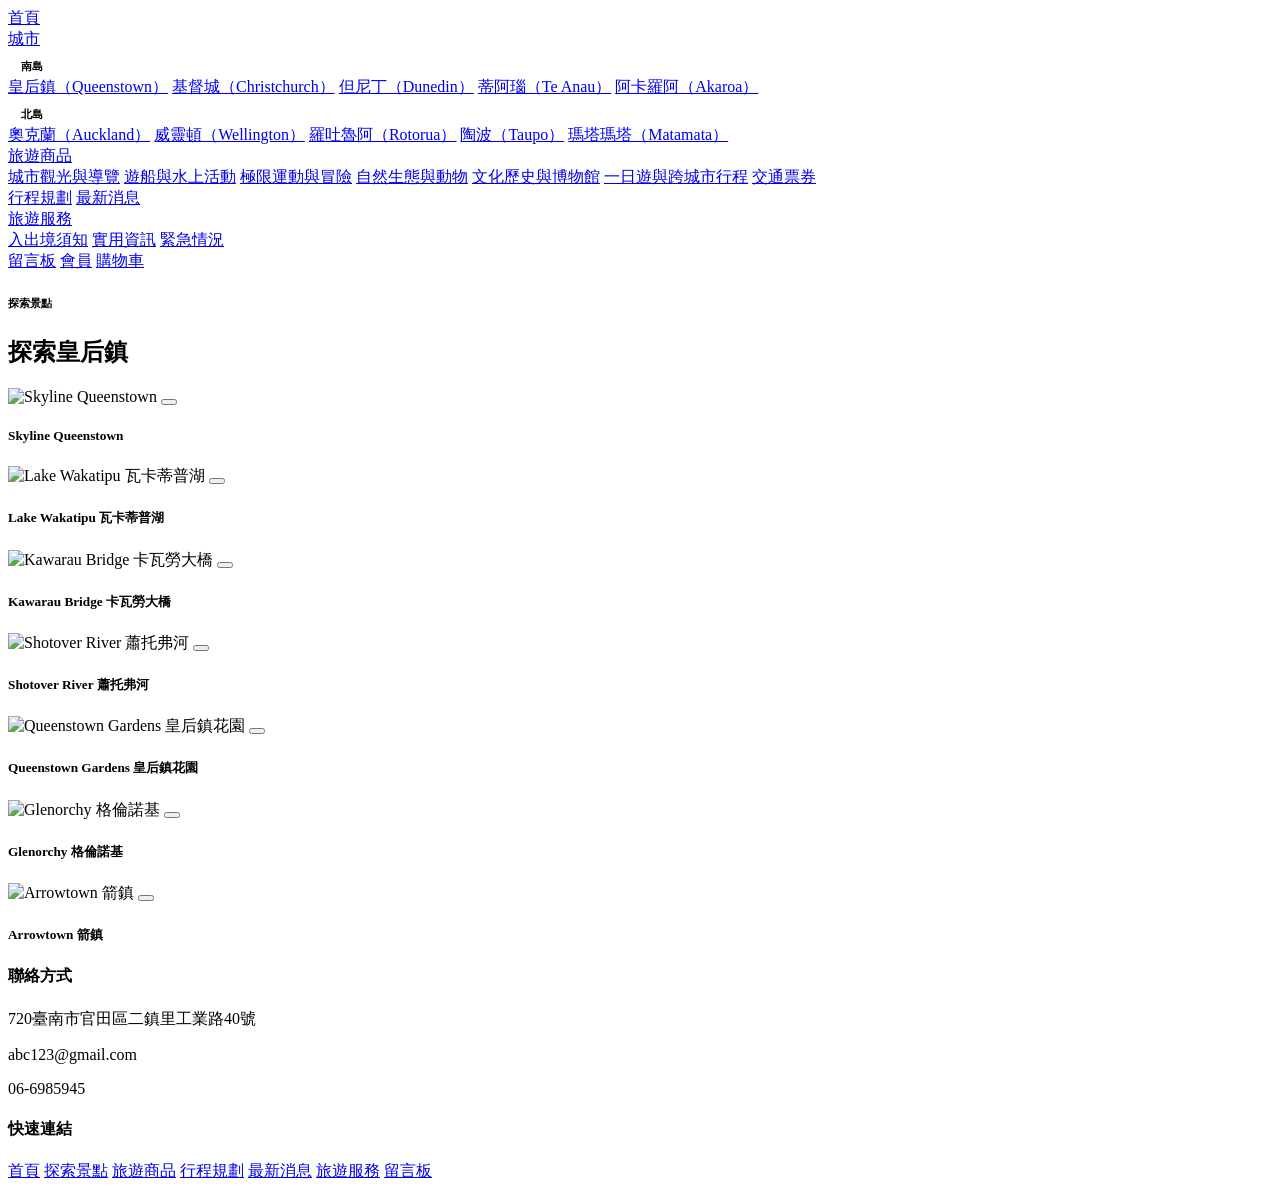
==== attractions.html @ b8be3426 "Add KIWI TRAILS attractions page v1" ====
<!doctype html>
<!--attractions.html start-->
<html lang="zh-TW">
  <head>
    <meta charset="utf-8" />
    <meta name="viewport" content="width=device-width, initial-scale=1.0" />
    <title>旅遊商品 | KIWI TRAILS</title>
    <link href="css/bootstrap.min.css" rel="stylesheet" />
    <link href="css/style.css" rel="stylesheet" />
    <link href="css/attractions.css" rel="stylesheet" />
  </head>

  <body>
    <!-- 導覽列 Start -->
    <nav class="navbar navbar-expand-lg bg-white navbar-dark shadow-sm py-3 py-lg-0 px-3 px-lg-0">
		<div class="collapse navbar-collapse" id="navbarCollapse">
            <div class="navbar-nav ms-auto mx-lg-auto py-0">
				<a href="index.html" class="nav-item nav-link">首頁</a>
				<div class="nav-item dropdown">
                    <a href="attractions.html" class="nav-link dropdown-toggle" data-bs-toggle="dropdown">城市</a>
                    <div class="dropdown-menu m-0">
						<h6 style="margin: 10px 13px 3px;">南島</h6>
                        <a href="attractions.html?city=Queenstown" class="dropdown-item">皇后鎮（Queenstown）</a>
                        <a href="attractions.html?city=Christchurch" class="dropdown-item">基督城（Christchurch）</a>
						<a href="attractions.html?city=Dunedin" class="dropdown-item">但尼丁（Dunedin）</a>
                        <a href="attractions.html?city=TeAnau" class="dropdown-item">蒂阿瑙（Te Anau）</a>
						<a href="attractions.html?city=Akaroa" class="dropdown-item">阿卡羅阿（Akaroa）</a>
						<h6 style="margin: 10px 13px 3px;">北島</h6>
                        <a href="attractions.html?city=Auckland" class="dropdown-item">奧克蘭（Auckland）</a>
                        <a href="attractions.html?city=Wellington" class="dropdown-item">威靈頓（Wellington）</a>
						<a href="attractions.html?city=Rotorua" class="dropdown-item">羅吐魯阿（Rotorua）</a>
                        <a href="attractions.html?city=Taupo" class="dropdown-item">陶波（Taupo）</a>
						<a href="attractions.html?city=Matamata" class="dropdown-item">瑪塔瑪塔（Matamata）</a>
                    </div>
              </div>
				<div class="nav-item dropdown">
    <a href="products.html"
       class="nav-link dropdown-toggle"
       data-bs-toggle="dropdown">
        旅遊商品
    </a>

    <div class="dropdown-menu m-0">
        <a href="products.html?category=city-tour"
           class="dropdown-item">城市觀光與導覽</a>

        <a href="products.html?category=water-activities"
           class="dropdown-item">遊船與水上活動</a>

        <a href="products.html?category=adventure"
           class="dropdown-item">極限運動與冒險</a>

        <a href="products.html?category=nature"
           class="dropdown-item">自然生態與動物</a>

        <a href="products.html?category=culture"
           class="dropdown-item">文化歷史與博物館</a>

        <a href="products.html?category=day-tour"
           class="dropdown-item">一日遊與跨城市行程</a>

        <a href="products.html?category=transport"
           class="dropdown-item">交通票券</a>
    </div>
</div>
                <a href="itinerary.html" class="nav-item nav-link">行程規劃</a>
                <a href="news.html" class="nav-item nav-link">最新消息</a>
                <div class="nav-item dropdown">
                    <a href="services.html" class="nav-link dropdown-toggle" data-bs-toggle="dropdown">旅遊服務</a>
                    <div class="dropdown-menu m-0">
                        <a href="#" class="dropdown-item">入出境須知</a>
                        <a href="#" class="dropdown-item">實用資訊</a>
                        <a href="#" class="dropdown-item">緊急情況</a>
                    </div>
               </div>
				<a href="message.html" class="nav-item nav-link">留言板</a>
				<a href="member.html" class="nav-item nav-link">會員</a>
                <a href="car.html" class="nav-item nav-link">購物車</a>
          </div>
        </div>
    </nav>
    <!-- 導覽列 End -->

    <!-- 橫幅 Banner -->
    <div class="container-fluid py-5 attraction-banner" >
        <div class="container py-5">
            <div class="row justify-content-start">
                <div class="col-lg-9 text-center text-lg-start">
                    <h6 class="display-1 text-white mb-4">探索景點</h6>
                </div>
            </div>
        </div>
    </div>
    <!-- 橫幅 Banner -->

    <!--探索景點 Start -->
    <section class="attraction-list-section">
      <div class="container">
        <!-- 區塊標題 -->
        <div class="section-title text-center mx-auto">
          <h2 id="attractionTitle">探索皇后鎮</h2>
        </div>

        <!-- 皇后鎮景點 -->
        <div class="row g-3">
          <!-- 景點 1 -->
          <div class="col-lg-3 col-md-6 attraction-item" data-city="Queenstown">
            <div class="attraction-card">
              <div class="attraction-image">
                <img src="Scity-Queenstown/Skyline-Queenstown.webp" alt="Skyline Queenstown" />
                <button class="favorite-btn"  type="button">
                  <i class="far fa-heart"></i>
                </button>
                <div class="attraction-overlay">
                <h5>Skyline Queenstown</h5>
              </div>
              </div>
              
            </div>
          </div>

          <!-- 景點 2 -->
          <div class="col-lg-3 col-md-6 attraction-item" data-city="Queenstown">
            <div class="attraction-card">
              <div class="attraction-image">
                <img src="Scity-Queenstown/banner-Lake Wakatipu.webp" alt="Lake Wakatipu 瓦卡蒂普湖" />
                <button class="favorite-btn"  type="button">
                  <i class="far fa-heart"></i>
                </button>
                <div class="attraction-overlay">
                <h5>Lake Wakatipu 瓦卡蒂普湖</h5>
              </div>
              </div>
              
            </div>
          </div>

          <!-- 景點 3 -->
          <div class="col-lg-3 col-md-6 attraction-item" data-city="Queenstown">
            <div class="attraction-card">
              <div class="attraction-image">
                <img src="Scity-Queenstown/Kawarau-Bridge.jpg" alt=" Kawarau Bridge 卡瓦勞大橋" />
                <button class="favorite-btn"  type="button">
                  <i class="far fa-heart"></i>
                </button>
                <div class="attraction-overlay">
                <h5> Kawarau Bridge 卡瓦勞大橋</h5>
              </div>
              </div>
              
            </div>
          </div>

          <!-- 景點 4 -->
          <div class="col-lg-3 col-md-6 attraction-item" data-city="Queenstown">
            <div class="attraction-card">
              <div class="attraction-image">
                <img src="Scity-Queenstown/Shotover-River.avif" alt="Shotover River 蕭托弗河" />
                <button class="favorite-btn"  type="button">
                  <i class="far fa-heart"></i>
                </button>
                <div class="attraction-overlay">
                <h5>Shotover River 蕭托弗河</h5>
              </div>
              </div>
              
            </div>
          </div>

          <!-- 景點 5 -->
          <div class="col-lg-3 col-md-6 attraction-item" data-city="Queenstown">
            <div class="attraction-card">
              <div class="attraction-image">
                <img src="Scity-Queenstown/Shotover-River.avif" alt="Queenstown Gardens 皇后鎮花園" />
                <button class="favorite-btn"  type="button">
                  <i class="far fa-heart"></i>
                </button>
                <div class="attraction-overlay">
                <h5>Queenstown Gardens 皇后鎮花園</h5>
              </div>
              </div>
              
            </div>
          </div>

          <!-- 景點 6 -->
          <div class="col-lg-3 col-md-6 attraction-item" data-city="Queenstown">
            <div class="attraction-card">
              <div class="attraction-image">
                <img src="Scity-Queenstown/Shotover-River.avif" alt="Glenorchy 格倫諾基" />
                <button class="favorite-btn"  type="button">
                  <i class="far fa-heart"></i>
                </button>
                <div class="attraction-overlay">
                <h5>Glenorchy 格倫諾基</h5>
              </div>
              </div>
             
            </div>
          </div>

          <!-- 景點 7 -->
          <div class="col-lg-3 col-md-6 attraction-item" data-city="Queenstown">
            <div class="attraction-card">
              <div class="attraction-image">
                <img src="Scity-Queenstown/Shotover-River.avif" alt="Arrowtown 箭鎮" />
                <button class="favorite-btn"  type="button">
                  <i class="far fa-heart"></i>
                </button>
                <div class="attraction-overlay">
                <h5>Arrowtown 箭鎮</h5>
              </div>
              </div>
              
            </div>
          </div>

        </div>
      </div>
    </section>
    <!-- 探索景點 End -->

    <!-- Footer Start -->
    <div class="container-fluid footer-section text-secondary">
      <div class="container">
        <div class="row gx-5">
          <div class="col-lg-8 col-md-6">
            <div class="row gx-5">
              <div class="col-lg-4 col-md-12 pt-3 mb-3">
                <h4 class="text-primary text-uppercase mb-4">聯絡方式</h4>
                <div class="d-flex mb-2">
                  <i class="bi bi-geo-alt text-primary me-2"></i>
                  <p class="mb-0">720臺南市官田區二鎮里工業路40號</p>
                </div>
                <div class="d-flex mb-2">
                  <i class="bi bi-envelope-open text-primary me-2"></i>
                  <p class="mb-0">abc123@gmail.com</p>
                </div>
                <div class="d-flex mb-2">
                  <i class="bi bi-telephone text-primary me-2"></i>
                  <p class="mb-0">06-6985945</p>
                </div>
              </div>
              <div class="col-lg-4 col-md-12 pt-3 mb-3">
                <h4 class="text-primary text-uppercase mb-4">快速連結</h4>
                <div class="footer-links">
                  <a href="#home">首頁</a>
                  <a href="#attractions">探索景點</a>
                  <a href="#products">旅遊商品</a>
                  <a href="#itinerary">行程規劃</a>
                  <a href="#news">最新消息</a>
                  <a href="#services">旅遊服務</a>
                  <a href="#message">留言板</a>
                </div>
              </div>
            </div>
          </div>
        </div>
      </div>
    </div>
    <!-- Footer End -->

    <!-- Back to Top -->
    <a
      href="#"
      class="btn btn-primary border-inner py-3 fs-4 back-to-top"
      onclick="fastScrollTop(event)"
      ><i class="bi bi-arrow-up"></i
    ></a>

    <!-- JavaScript Libraries -->
    <script src="https://code.jquery.com/jquery-3.4.1.min.js"></script>
    <script src="https://cdn.jsdelivr.net/npm/bootstrap@5.0.0/dist/js/bootstrap.bundle.min.js"></script>
    <script src="lib/easing/easing.min.js"></script>
    <script src="lib/waypoints/waypoints.min.js"></script>
    <script src="lib/counterup/counterup.min.js"></script>
    <script src="lib/owlcarousel/owl.carousel.min.js"></script>

    <!-- JS -->
    <script src="js/bootstrap.bundle.min.js"></script>
    <script src="js/attractions.js"></script>
	  <script src="js/navbar.js"></script>

    <!-- 收藏按鈕 -->
    <script>
      document.querySelectorAll(".favorite-btn").forEach((button) => {
        button.addEventListener("click", function () {
          const icon = this.querySelector("i");

          icon.classList.toggle("far");
          icon.classList.toggle("fas");

          this.classList.toggle("active");
        });
      });

      // 取得網址中的城市參數
    const params = new URLSearchParams(window.location.search);
    const selectedCity = params.get("city");

    // 取得所有景點卡片
    const attractionItems = document.querySelectorAll(".attraction-item");

    // 根據城市顯示景點
    if (selectedCity) {

        attractionItems.forEach(item => {

            if (item.dataset.city === selectedCity) {
                item.style.display = "";
            } else {
                item.style.display = "none";
            }

        });

    }
    </script>
  </body>
<!--attractions.html end-->
</html>
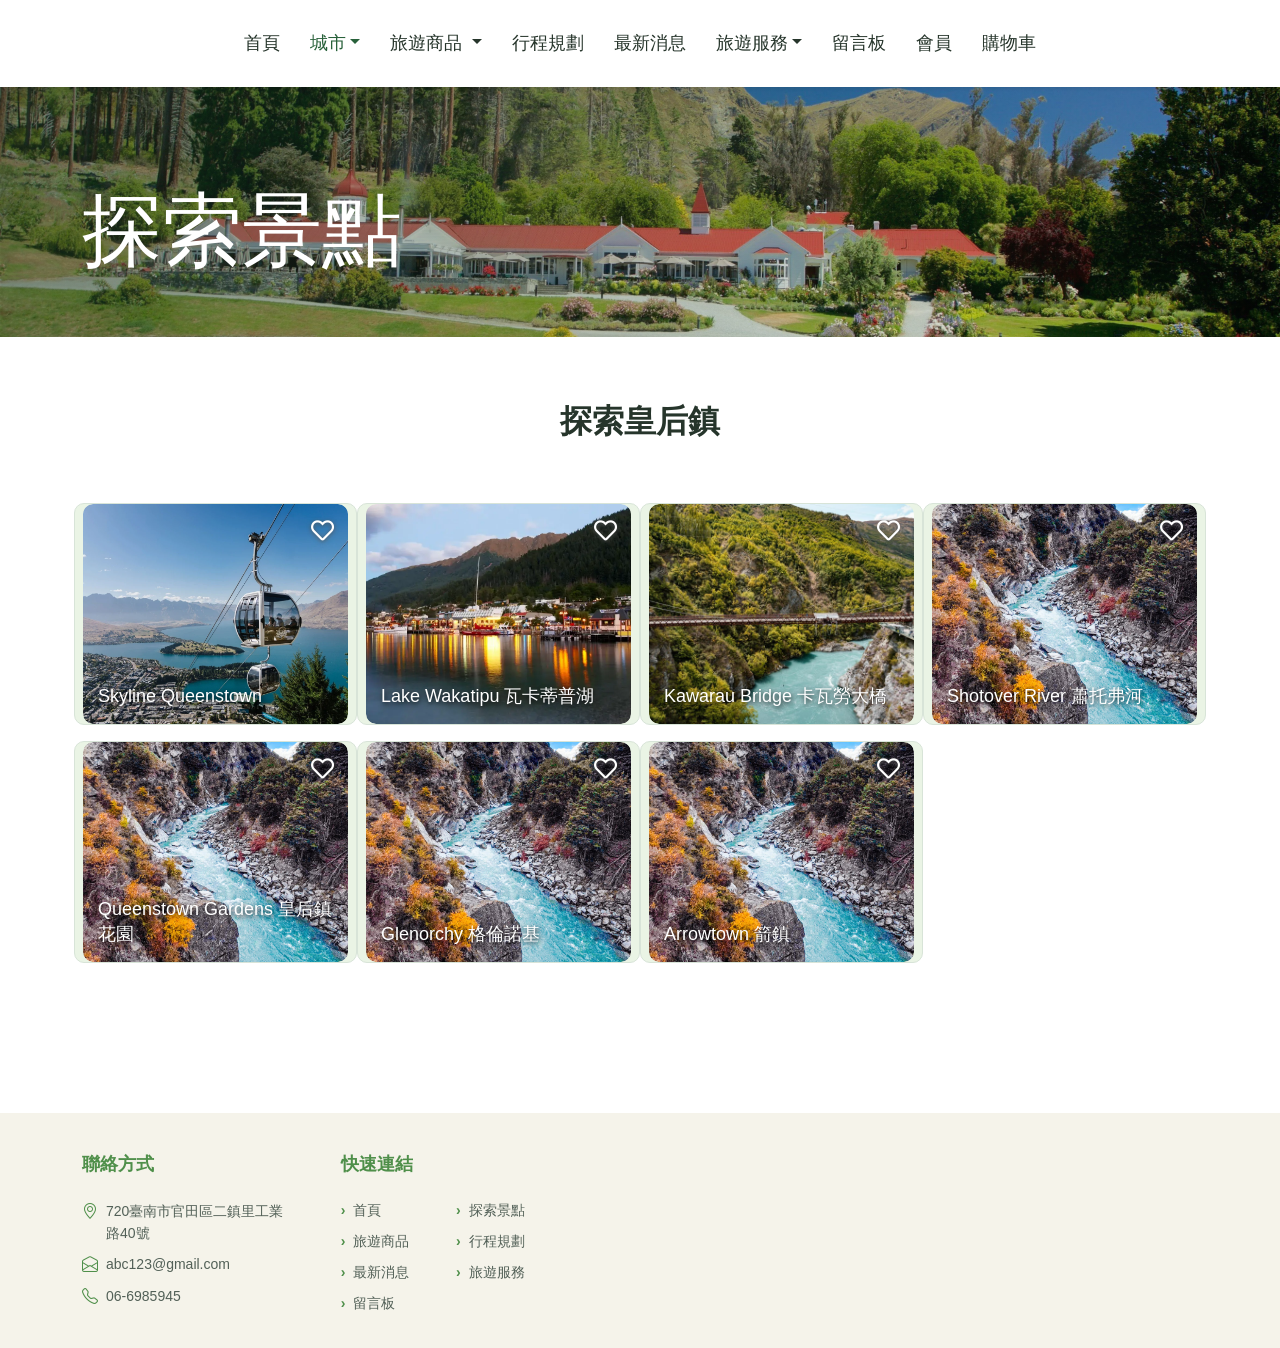
==== commit a1b85e00: "Add files via upload" ====
--- a/attractions.html
+++ b/attractions.html
@@ -1,321 +1,309 @@
-<!doctype html>
-<!--attractions.html start-->
-<html lang="zh-TW">
-  <head>
-    <meta charset="utf-8" />
-    <meta name="viewport" content="width=device-width, initial-scale=1.0" />
-    <title>旅遊商品 | KIWI TRAILS</title>
-    <link href="css/bootstrap.min.css" rel="stylesheet" />
-    <link href="css/style.css" rel="stylesheet" />
-    <link href="css/attractions.css" rel="stylesheet" />
-  </head>
-
-  <body>
-    <!-- 導覽列 Start -->
-    <nav class="navbar navbar-expand-lg bg-white navbar-dark shadow-sm py-3 py-lg-0 px-3 px-lg-0">
-		<div class="collapse navbar-collapse" id="navbarCollapse">
-            <div class="navbar-nav ms-auto mx-lg-auto py-0">
-				<a href="index.html" class="nav-item nav-link">首頁</a>
-				<div class="nav-item dropdown">
-                    <a href="attractions.html" class="nav-link dropdown-toggle" data-bs-toggle="dropdown">城市</a>
-                    <div class="dropdown-menu m-0">
-						<h6 style="margin: 10px 13px 3px;">南島</h6>
-                        <a href="attractions.html?city=Queenstown" class="dropdown-item">皇后鎮（Queenstown）</a>
-                        <a href="attractions.html?city=Christchurch" class="dropdown-item">基督城（Christchurch）</a>
-						<a href="attractions.html?city=Dunedin" class="dropdown-item">但尼丁（Dunedin）</a>
-                        <a href="attractions.html?city=TeAnau" class="dropdown-item">蒂阿瑙（Te Anau）</a>
-						<a href="attractions.html?city=Akaroa" class="dropdown-item">阿卡羅阿（Akaroa）</a>
-						<h6 style="margin: 10px 13px 3px;">北島</h6>
-                        <a href="attractions.html?city=Auckland" class="dropdown-item">奧克蘭（Auckland）</a>
-                        <a href="attractions.html?city=Wellington" class="dropdown-item">威靈頓（Wellington）</a>
-						<a href="attractions.html?city=Rotorua" class="dropdown-item">羅吐魯阿（Rotorua）</a>
-                        <a href="attractions.html?city=Taupo" class="dropdown-item">陶波（Taupo）</a>
-						<a href="attractions.html?city=Matamata" class="dropdown-item">瑪塔瑪塔（Matamata）</a>
-                    </div>
-              </div>
-				<div class="nav-item dropdown">
-    <a href="products.html"
-       class="nav-link dropdown-toggle"
-       data-bs-toggle="dropdown">
-        旅遊商品
-    </a>
-
-    <div class="dropdown-menu m-0">
-        <a href="products.html?category=city-tour"
-           class="dropdown-item">城市觀光與導覽</a>
-
-        <a href="products.html?category=water-activities"
-           class="dropdown-item">遊船與水上活動</a>
-
-        <a href="products.html?category=adventure"
-           class="dropdown-item">極限運動與冒險</a>
-
-        <a href="products.html?category=nature"
-           class="dropdown-item">自然生態與動物</a>
-
-        <a href="products.html?category=culture"
-           class="dropdown-item">文化歷史與博物館</a>
-
-        <a href="products.html?category=day-tour"
-           class="dropdown-item">一日遊與跨城市行程</a>
-
-        <a href="products.html?category=transport"
-           class="dropdown-item">交通票券</a>
-    </div>
-</div>
-                <a href="itinerary.html" class="nav-item nav-link">行程規劃</a>
-                <a href="news.html" class="nav-item nav-link">最新消息</a>
-                <div class="nav-item dropdown">
-                    <a href="services.html" class="nav-link dropdown-toggle" data-bs-toggle="dropdown">旅遊服務</a>
-                    <div class="dropdown-menu m-0">
-                        <a href="#" class="dropdown-item">入出境須知</a>
-                        <a href="#" class="dropdown-item">實用資訊</a>
-                        <a href="#" class="dropdown-item">緊急情況</a>
-                    </div>
-               </div>
-				<a href="message.html" class="nav-item nav-link">留言板</a>
-				<a href="member.html" class="nav-item nav-link">會員</a>
-                <a href="car.html" class="nav-item nav-link">購物車</a>
-          </div>
-        </div>
-    </nav>
-    <!-- 導覽列 End -->
-
-    <!-- 橫幅 Banner -->
-    <div class="container-fluid py-5 attraction-banner" >
-        <div class="container py-5">
-            <div class="row justify-content-start">
-                <div class="col-lg-9 text-center text-lg-start">
-                    <h6 class="display-1 text-white mb-4">探索景點</h6>
-                </div>
-            </div>
-        </div>
-    </div>
-    <!-- 橫幅 Banner -->
-
-    <!--探索景點 Start -->
-    <section class="attraction-list-section">
-      <div class="container">
-        <!-- 區塊標題 -->
-        <div class="section-title text-center mx-auto">
-          <h2 id="attractionTitle">探索皇后鎮</h2>
-        </div>
-
-        <!-- 皇后鎮景點 -->
-        <div class="row g-3">
-          <!-- 景點 1 -->
-          <div class="col-lg-3 col-md-6 attraction-item" data-city="Queenstown">
-            <div class="attraction-card">
-              <div class="attraction-image">
-                <img src="Scity-Queenstown/Skyline-Queenstown.webp" alt="Skyline Queenstown" />
-                <button class="favorite-btn"  type="button">
-                  <i class="far fa-heart"></i>
-                </button>
-                <div class="attraction-overlay">
-                <h5>Skyline Queenstown</h5>
-              </div>
-              </div>
-              
-            </div>
-          </div>
-
-          <!-- 景點 2 -->
-          <div class="col-lg-3 col-md-6 attraction-item" data-city="Queenstown">
-            <div class="attraction-card">
-              <div class="attraction-image">
-                <img src="Scity-Queenstown/banner-Lake Wakatipu.webp" alt="Lake Wakatipu 瓦卡蒂普湖" />
-                <button class="favorite-btn"  type="button">
-                  <i class="far fa-heart"></i>
-                </button>
-                <div class="attraction-overlay">
-                <h5>Lake Wakatipu 瓦卡蒂普湖</h5>
-              </div>
-              </div>
-              
-            </div>
-          </div>
-
-          <!-- 景點 3 -->
-          <div class="col-lg-3 col-md-6 attraction-item" data-city="Queenstown">
-            <div class="attraction-card">
-              <div class="attraction-image">
-                <img src="Scity-Queenstown/Kawarau-Bridge.jpg" alt=" Kawarau Bridge 卡瓦勞大橋" />
-                <button class="favorite-btn"  type="button">
-                  <i class="far fa-heart"></i>
-                </button>
-                <div class="attraction-overlay">
-                <h5> Kawarau Bridge 卡瓦勞大橋</h5>
-              </div>
-              </div>
-              
-            </div>
-          </div>
-
-          <!-- 景點 4 -->
-          <div class="col-lg-3 col-md-6 attraction-item" data-city="Queenstown">
-            <div class="attraction-card">
-              <div class="attraction-image">
-                <img src="Scity-Queenstown/Shotover-River.avif" alt="Shotover River 蕭托弗河" />
-                <button class="favorite-btn"  type="button">
-                  <i class="far fa-heart"></i>
-                </button>
-                <div class="attraction-overlay">
-                <h5>Shotover River 蕭托弗河</h5>
-              </div>
-              </div>
-              
-            </div>
-          </div>
-
-          <!-- 景點 5 -->
-          <div class="col-lg-3 col-md-6 attraction-item" data-city="Queenstown">
-            <div class="attraction-card">
-              <div class="attraction-image">
-                <img src="Scity-Queenstown/Shotover-River.avif" alt="Queenstown Gardens 皇后鎮花園" />
-                <button class="favorite-btn"  type="button">
-                  <i class="far fa-heart"></i>
-                </button>
-                <div class="attraction-overlay">
-                <h5>Queenstown Gardens 皇后鎮花園</h5>
-              </div>
-              </div>
-              
-            </div>
-          </div>
-
-          <!-- 景點 6 -->
-          <div class="col-lg-3 col-md-6 attraction-item" data-city="Queenstown">
-            <div class="attraction-card">
-              <div class="attraction-image">
-                <img src="Scity-Queenstown/Shotover-River.avif" alt="Glenorchy 格倫諾基" />
-                <button class="favorite-btn"  type="button">
-                  <i class="far fa-heart"></i>
-                </button>
-                <div class="attraction-overlay">
-                <h5>Glenorchy 格倫諾基</h5>
-              </div>
-              </div>
-             
-            </div>
-          </div>
-
-          <!-- 景點 7 -->
-          <div class="col-lg-3 col-md-6 attraction-item" data-city="Queenstown">
-            <div class="attraction-card">
-              <div class="attraction-image">
-                <img src="Scity-Queenstown/Shotover-River.avif" alt="Arrowtown 箭鎮" />
-                <button class="favorite-btn"  type="button">
-                  <i class="far fa-heart"></i>
-                </button>
-                <div class="attraction-overlay">
-                <h5>Arrowtown 箭鎮</h5>
-              </div>
-              </div>
-              
-            </div>
-          </div>
-
-        </div>
-      </div>
-    </section>
-    <!-- 探索景點 End -->
-
-    <!-- Footer Start -->
-    <div class="container-fluid footer-section text-secondary">
-      <div class="container">
-        <div class="row gx-5">
-          <div class="col-lg-8 col-md-6">
-            <div class="row gx-5">
-              <div class="col-lg-4 col-md-12 pt-3 mb-3">
-                <h4 class="text-primary text-uppercase mb-4">聯絡方式</h4>
-                <div class="d-flex mb-2">
-                  <i class="bi bi-geo-alt text-primary me-2"></i>
-                  <p class="mb-0">720臺南市官田區二鎮里工業路40號</p>
-                </div>
-                <div class="d-flex mb-2">
-                  <i class="bi bi-envelope-open text-primary me-2"></i>
-                  <p class="mb-0">abc123@gmail.com</p>
-                </div>
-                <div class="d-flex mb-2">
-                  <i class="bi bi-telephone text-primary me-2"></i>
-                  <p class="mb-0">06-6985945</p>
-                </div>
-              </div>
-              <div class="col-lg-4 col-md-12 pt-3 mb-3">
-                <h4 class="text-primary text-uppercase mb-4">快速連結</h4>
-                <div class="footer-links">
-                  <a href="#home">首頁</a>
-                  <a href="#attractions">探索景點</a>
-                  <a href="#products">旅遊商品</a>
-                  <a href="#itinerary">行程規劃</a>
-                  <a href="#news">最新消息</a>
-                  <a href="#services">旅遊服務</a>
-                  <a href="#message">留言板</a>
-                </div>
-              </div>
-            </div>
-          </div>
-        </div>
-      </div>
-    </div>
-    <!-- Footer End -->
-
-    <!-- Back to Top -->
-    <a
-      href="#"
-      class="btn btn-primary border-inner py-3 fs-4 back-to-top"
-      onclick="fastScrollTop(event)"
-      ><i class="bi bi-arrow-up"></i
-    ></a>
-
-    <!-- JavaScript Libraries -->
-    <script src="https://code.jquery.com/jquery-3.4.1.min.js"></script>
-    <script src="https://cdn.jsdelivr.net/npm/bootstrap@5.0.0/dist/js/bootstrap.bundle.min.js"></script>
-    <script src="lib/easing/easing.min.js"></script>
-    <script src="lib/waypoints/waypoints.min.js"></script>
-    <script src="lib/counterup/counterup.min.js"></script>
-    <script src="lib/owlcarousel/owl.carousel.min.js"></script>
-
-    <!-- JS -->
-    <script src="js/bootstrap.bundle.min.js"></script>
-    <script src="js/attractions.js"></script>
-	  <script src="js/navbar.js"></script>
-
-    <!-- 收藏按鈕 -->
-    <script>
-      document.querySelectorAll(".favorite-btn").forEach((button) => {
-        button.addEventListener("click", function () {
-          const icon = this.querySelector("i");
-
-          icon.classList.toggle("far");
-          icon.classList.toggle("fas");
-
-          this.classList.toggle("active");
-        });
-      });
-
-      // 取得網址中的城市參數
-    const params = new URLSearchParams(window.location.search);
-    const selectedCity = params.get("city");
-
-    // 取得所有景點卡片
-    const attractionItems = document.querySelectorAll(".attraction-item");
-
-    // 根據城市顯示景點
-    if (selectedCity) {
-
-        attractionItems.forEach(item => {
-
-            if (item.dataset.city === selectedCity) {
-                item.style.display = "";
-            } else {
-                item.style.display = "none";
-            }
-
-        });
-
-    }
-    </script>
-  </body>
-<!--attractions.html end-->
-</html>+<!doctype html>
+<html lang="zh-TW">
+  <head>
+    <meta charset="utf-8" />
+    <meta name="viewport" content="width=device-width, initial-scale=1.0" />
+    <title>景點探索 | KIWI TRAILS</title>
+    <link href="css/bootstrap.min.css" rel="stylesheet" />
+    <link href="css/style.css" rel="stylesheet" />
+    <link href="css/attractions.css" rel="stylesheet" />
+    <link href="https://cdnjs.cloudflare.com/ajax/libs/font-awesome/5.10.0/css/all.min.css" rel="stylesheet">
+    <link href="https://cdn.jsdelivr.net/npm/bootstrap-icons@1.4.1/font/bootstrap-icons.css" rel="stylesheet">
+  </head>
+
+  <body>
+    <!-- 導覽列 Start -->
+    <nav class="navbar navbar-expand-lg bg-white navbar-dark shadow-sm py-3 py-lg-0 px-3 px-lg-0">
+		<div class="collapse navbar-collapse" id="navbarCollapse">
+            <div class="navbar-nav ms-auto mx-lg-auto py-0">
+				<a href="index.html" class="nav-item nav-link active">首頁</a>
+				<div class="nav-item dropdown">
+                    <a href="attractions.html" class="nav-link dropdown-toggle" data-bs-toggle="dropdown">城市</a>
+                    <div class="dropdown-menu m-0">
+						<h6 style="margin: 10px 13px 3px;">南島</h6>
+                        <a href="attractions.html?city=Queenstown" class="dropdown-item">皇后鎮（Queenstown）</a>
+                        <a href="attractions.html?city=Christchurch" class="dropdown-item">基督城（Christchurch）</a>
+						<a href="attractions.html?city=Dunedin" class="dropdown-item">但尼丁（Dunedin）</a>
+                        <a href="attractions.html?city=TeAnau" class="dropdown-item">蒂阿瑙（Te Anau）</a>
+						<a href="attractions.html?city=Akaroa" class="dropdown-item">阿卡羅阿（Akaroa）</a>
+						<h6 style="margin: 10px 13px 3px;">北島</h6>
+                        <a href="attractions.html?city=Auckland" class="dropdown-item">奧克蘭（Auckland）</a>
+                        <a href="attractions.html?city=Wellington" class="dropdown-item">威靈頓（Wellington）</a>
+						<a href="attractions.html?city=Rotorua" class="dropdown-item">羅吐魯阿（Rotorua）</a>
+                        <a href="attractions.html?city=Taupo" class="dropdown-item">陶波（Taupo）</a>
+						<a href="attractions.html?city=Matamata" class="dropdown-item">瑪塔瑪塔（Matamata）</a>
+                    </div>
+                </div>
+				<div class="nav-item dropdown">
+                    <a href="products.html"
+                    class="nav-link dropdown-toggle"
+                    data-bs-toggle="dropdown">
+                        旅遊商品
+                    </a>
+                    <div class="dropdown-menu m-0">
+                        <a href="products.html?category=city-tour"
+                        class="dropdown-item">城市觀光與導覽</a>
+
+                        <a href="products.html?category=water-activities"
+                        class="dropdown-item">遊船與水上活動</a>
+
+                        <a href="products.html?category=adventure"
+                        class="dropdown-item">極限運動與冒險</a>
+
+                        <a href="products.html?category=nature"
+                        class="dropdown-item">自然生態與動物</a>
+
+                        <a href="products.html?category=culture"
+                        class="dropdown-item">文化歷史與博物館</a>
+
+                        <a href="products.html?category=day-tour"
+                        class="dropdown-item">一日遊與跨城市行程</a>
+
+                        <a href="products.html?category=transport"
+                        class="dropdown-item">交通票券</a>
+                    </div>
+                </div>
+                <a href="itinerary.html" class="nav-item nav-link">行程規劃</a>
+                <a href="news.html" class="nav-item nav-link">最新消息</a>
+                <div class="nav-item dropdown">
+                    <a href="services.html" class="nav-link dropdown-toggle" data-bs-toggle="dropdown">旅遊服務</a>
+                    <div class="dropdown-menu m-0">
+                        <a href="services.html#entry" class="dropdown-item">入出境須知</a>
+                        <a href="services.html#information" class="dropdown-item">實用資訊</a>
+                        <a href="services.html#emergency" class="dropdown-item">緊急情況</a>
+                    </div>
+               </div>
+              <a href="message.html" class="nav-item nav-link">留言板</a>
+              <a href="member.html" class="nav-item nav-link">會員</a>
+              <a href="car.html" class="nav-item nav-link">購物車</a>
+          </div>
+        </div>
+    </nav>
+    <!-- 導覽列 End -->
+
+    <!-- 橫幅 Banner -->
+    <div class="container-fluid py-5 attraction-banner">
+      <div class="container py-5">
+        <div class="row justify-content-start">
+          <div class="col-lg-9 text-center text-lg-start">
+            <h6 class="display-1 text-white mb-4">探索景點</h6>
+          </div>
+        </div>
+      </div>
+    </div>
+    <!-- 橫幅 Banner -->
+
+    <!--探索景點 Start -->
+    <section class="attraction-list-section">
+      <div class="container">
+        <!-- 區塊標題 -->
+        <div class="section-title text-center mx-auto">
+          <h2 id="attractionTitle">探索皇后鎮</h2>
+        </div>
+
+        <!-- 皇后鎮景點 -->
+        <div class="row g-3">
+          <!-- 景點 1 -->
+          <div class="col-lg-3 col-md-6 attraction-item" data-city="Queenstown">
+            <div class="attraction-card">
+              <div class="attraction-image">
+                <img
+                  src="Scity-Queenstown/Skyline-Queenstown.webp"
+                  alt="Skyline Queenstown"
+                />
+                <button class="favorite-btn" type="button">
+                  <i class="far fa-heart"></i>
+                </button>
+                <div class="attraction-overlay">
+                  <h5>Skyline Queenstown</h5>
+                </div>
+              </div>
+            </div>
+          </div>
+
+          <!-- 景點 2 -->
+          <div class="col-lg-3 col-md-6 attraction-item" data-city="Queenstown">
+            <div class="attraction-card">
+              <div class="attraction-image">
+                <img
+                  src="Scity-Queenstown/banner-Lake Wakatipu.webp"
+                  alt="Lake Wakatipu 瓦卡蒂普湖"
+                />
+                <button class="favorite-btn" type="button">
+                  <i class="far fa-heart"></i>
+                </button>
+                <div class="attraction-overlay">
+                  <h5>Lake Wakatipu 瓦卡蒂普湖</h5>
+                </div>
+              </div>
+            </div>
+          </div>
+
+          <!-- 景點 3 -->
+          <div class="col-lg-3 col-md-6 attraction-item" data-city="Queenstown">
+            <div class="attraction-card">
+              <div class="attraction-image">
+                <img
+                  src="Scity-Queenstown/Kawarau-Bridge.jpg"
+                  alt=" Kawarau Bridge 卡瓦勞大橋"
+                />
+                <button class="favorite-btn" type="button">
+                  <i class="far fa-heart"></i>
+                </button>
+                <div class="attraction-overlay">
+                  <h5>Kawarau Bridge 卡瓦勞大橋</h5>
+                </div>
+              </div>
+            </div>
+          </div>
+
+          <!-- 景點 4 -->
+          <div class="col-lg-3 col-md-6 attraction-item" data-city="Queenstown">
+            <div class="attraction-card">
+              <div class="attraction-image">
+                <img
+                  src="Scity-Queenstown/Shotover-River.avif"
+                  alt="Shotover River 蕭托弗河"
+                />
+                <button class="favorite-btn" type="button">
+                  <i class="far fa-heart"></i>
+                </button>
+                <div class="attraction-overlay">
+                  <h5>Shotover River 蕭托弗河</h5>
+                </div>
+              </div>
+            </div>
+          </div>
+
+          <!-- 景點 5 -->
+          <div class="col-lg-3 col-md-6 attraction-item" data-city="Queenstown">
+            <div class="attraction-card">
+              <div class="attraction-image">
+                <img
+                  src="Scity-Queenstown/Shotover-River.avif"
+                  alt="Queenstown Gardens 皇后鎮花園"
+                />
+                <button class="favorite-btn" type="button">
+                  <i class="far fa-heart"></i>
+                </button>
+                <div class="attraction-overlay">
+                  <h5>Queenstown Gardens 皇后鎮花園</h5>
+                </div>
+              </div>
+            </div>
+          </div>
+
+          <!-- 景點 6 -->
+          <div class="col-lg-3 col-md-6 attraction-item" data-city="Queenstown">
+            <div class="attraction-card">
+              <div class="attraction-image">
+                <img
+                  src="Scity-Queenstown/Shotover-River.avif"
+                  alt="Glenorchy 格倫諾基"
+                />
+                <button class="favorite-btn" type="button">
+                  <i class="far fa-heart"></i>
+                </button>
+                <div class="attraction-overlay">
+                  <h5>Glenorchy 格倫諾基</h5>
+                </div>
+              </div>
+            </div>
+          </div>
+
+          <!-- 景點 7 -->
+          <div class="col-lg-3 col-md-6 attraction-item" data-city="Queenstown">
+            <div class="attraction-card">
+              <div class="attraction-image">
+                <img
+                  src="Scity-Queenstown/Shotover-River.avif"
+                  alt="Arrowtown 箭鎮"
+                />
+                <button class="favorite-btn" type="button">
+                  <i class="far fa-heart"></i>
+                </button>
+                <div class="attraction-overlay">
+                  <h5>Arrowtown 箭鎮</h5>
+                </div>
+              </div>
+            </div>
+          </div>
+        </div>
+      </div>
+    </section>
+    <!-- 探索景點 End -->
+
+    <!-- Footer Start -->
+    <div class="container-fluid footer-section text-secondary">
+      <div class="container">
+        <div class="row gx-5">
+          <div class="col-lg-8 col-md-6">
+            <div class="row gx-5">
+              <div class="col-lg-4 col-md-12 pt-3 mb-3">
+                <h4 class="text-primary text-uppercase mb-4">聯絡方式</h4>
+                <div class="d-flex mb-2">
+                  <i class="bi bi-geo-alt text-primary me-2"></i>
+                  <p class="mb-0">720臺南市官田區二鎮里工業路40號</p>
+                </div>
+                <div class="d-flex mb-2">
+                  <i class="bi bi-envelope-open text-primary me-2"></i>
+                  <p class="mb-0">abc123@gmail.com</p>
+                </div>
+                <div class="d-flex mb-2">
+                  <i class="bi bi-telephone text-primary me-2"></i>
+                  <p class="mb-0">06-6985945</p>
+                </div>
+              </div>
+              <div class="col-lg-4 col-md-12 pt-3 mb-3">
+                <h4 class="text-primary text-uppercase mb-4">快速連結</h4>
+                <div class="footer-links">
+                  <a href="#home">首頁</a>
+                  <a href="#attractions">探索景點</a>
+                  <a href="#products">旅遊商品</a>
+                  <a href="#itinerary">行程規劃</a>
+                  <a href="#news">最新消息</a>
+                  <a href="#services">旅遊服務</a>
+                  <a href="#message">留言板</a>
+                </div>
+              </div>
+            </div>
+          </div>
+        </div>
+      </div>
+    </div>
+    <!-- Footer End -->
+
+    <!-- Back to Top -->
+    <a href="#" class="btn btn-primary border-inner py-3 fs-4 back-to-top" aria-label="回到頁面頂端">
+        <i class="bi bi-arrow-up"></i>
+    </a>  
+
+    <!-- JavaScript -->
+    <script src="js/bootstrap.bundle.min.js"></script>
+    <script src="js/main.js"></script>
+    <script src="js/navbar.js"></script>
+    <script src="js/favorites.js"></script>
+    <script src="js/attractions.js"></script>
+
+    <script>
+    
+      // 取得網址中的城市參數
+      const params = new URLSearchParams(window.location.search);
+      const selectedCity = params.get("city");
+
+      // 取得所有景點卡片
+      const attractionItems = document.querySelectorAll(".attraction-item");
+
+      // 根據城市顯示景點
+      if (selectedCity) {
+        attractionItems.forEach((item) => {
+          if (item.dataset.city === selectedCity) {
+            item.style.display = "";
+          } else {
+            item.style.display = "none";
+          }
+        });
+      }
+    </script>
+  </body>
+</html>
--- a/css/style.css
+++ b/css/style.css
@@ -0,0 +1,972 @@
+/********** Template CSS **********/
+:root {    
+    --primary: #F5C84B;       /* 金黃色：主要按鈕、強調色 */
+    --secondary: #FAF3EB;     /* 奶油白：柔和背景 */
+    --light: #FFFFFF;         /* 白色：文字、卡片 */
+    --dark: #2B2825;          /* 深棕色：深色文字 */
+
+    --kiwi: #4F8F4A;          /* 草地綠：連結、互動 */
+    --Dark_green: #28613A;    /* 森林綠：按鈕、標題 */
+    --Sky_blue: #55B8D9;      /* 湖藍：輔助色 */
+    --coral_orange: #F28C6B;  /* 珊瑚橘：少量點綴 */
+
+    --bg_white: #F8F7F0;      /* 米白背景 */
+    --bg_blue: #E8F6FA;       /* 淺藍背景 */
+    --bg_green: #EAF4E5;      /* 淺綠背景 */
+
+    --title_color: #26352B;
+    --content_color: #526057;
+    --border_color: #D8E4D8;
+}
+
+html {
+    scroll-behavior: smooth;
+}
+section {
+    scroll-margin-top: 70px;
+}
+
+.font-secondary {
+    font-family: 'Satisfy','Noto Sans TC', cursive;
+}
+
+h1,
+h2,
+.font-weight-bold {
+    font-weight: 700 !important;
+}
+
+h3,
+h4,
+.font-weight-semi-bold {
+    font-weight: 600 !important;
+}
+
+h5,
+h6,
+.font-weight-medium {
+    font-weight: 500 !important;
+}
+
+.btn {
+    font-family: 'Poppins','Noto Sans TC', sans-serif;
+    font-weight: 600;
+    transition: .5s;
+}
+
+
+
+/* 區塊標題與下方內容的間距 */
+.section-title {
+    margin-bottom: 30px;
+}
+
+/* 手機版縮小間距 */
+@media (max-width: 768px) {
+    section {
+        padding-top: 50px;
+        padding-bottom: 50px;
+    }
+
+    .section-title {
+        margin-bottom: 25px;
+    }
+}
+
+.border-inner {
+    position: relative;
+}
+
+.border-inner * {
+    position: relative;
+    z-index: 1;
+}
+
+.border-inner::before {
+    position: absolute;
+    content: "";
+    top: 10px;
+    right: 10px;
+    bottom: 10px;
+    left: 10px;
+    background: none;
+    border: 1px solid rgba(255, 255, 255, 0.45);
+    z-index: 0;
+	border-radius: 5px;
+}
+
+.btn-square {
+    width: 40px;
+    height: 40px;
+}
+
+.btn-sm-square {
+    width: 30px;
+    height: 30px;
+}
+
+.btn-lg-square {
+    width: 50px;
+    height: 50px;
+}
+
+.btn-square,
+.btn-sm-square,
+.btn-lg-square {
+    padding-left: 0;
+    padding-right: 0;
+    text-align: center;
+}
+
+.back-to-top {
+    position: fixed;
+    display: none;
+    right: 30px;
+    bottom: 0;
+    border-radius: 0;
+    z-index: 99;
+}
+
+.navbar-dark .navbar-nav .nav-link {
+    font-family: 'Poppins','Noto Sans TC', sans-serif;
+    padding: 30px 15px;
+    font-size: 18px;
+    font-weight: 500;
+    text-transform: uppercase;
+    color: var(--title_color);
+    outline: none;
+    transition: .5s;
+}
+
+.sticky-top.navbar-dark .navbar-nav .nav-link {
+    padding: 20px 15px;
+}
+
+.navbar-dark .navbar-nav .nav-link:hover,
+.navbar-dark .navbar-nav .nav-link.active {
+    color: var(--Dark_green);
+}
+
+.dropdown-menu {
+    background-color: #FFFFFF;
+    border: 1px solid var(--border_color);
+}
+
+.dropdown-item {
+    color: var(--content_color);
+}
+
+.dropdown-item:hover {
+    background-color: var(--bg_green);
+    color: var(--Dark_green);
+}
+
+@media (max-width: 991.98px) {
+    .navbar-dark .navbar-nav .nav-link  {
+        padding: 10px 0;
+    }
+}
+
+.hero-header {
+     background:
+        linear-gradient(
+            to right,
+            rgba(24, 54, 40, 0.60),
+            rgba(24, 54, 40, 0.08)
+        ),
+        url("../img/hero.jpg") center center no-repeat;
+    background-size: cover;
+}
+
+.hero-header .font-secondary {
+    color: var(--primary);
+}
+
+.hero-header h1 {
+    color: #FFFFFF;
+}
+
+.hero-header h2.text-uppercase {
+    color: #FFFFFF;
+}
+
+.btn-primary {
+    background-color: #FFFFFF;
+    border: 1px solid #FFFFFF;
+    border-radius: 8px;
+    color: #176B70;
+    transition: all 0.3s ease;
+    font-size: 20px;
+}
+
+.btn-primary:hover,
+.btn-primary:focus {
+    background-color: #E8F6FA;
+    border-color: #E8F6FA;
+    color: #12565A;
+}
+
+.btn-primary:active {
+    background-color: #D6EAF0;
+    border-color: #D6EAF0;
+    color: #12565A;
+}
+
+@keyframes pulse-border {
+    0% {
+        transform: translateX(-50%) translateY(-50%) translateZ(0) scale(1);
+        opacity: 1;
+    }
+
+    100% {
+        transform: translateX(-50%) translateY(-50%) translateZ(0) scale(2);
+        opacity: 0;
+    }
+}
+
+.section-title::before {
+    position: absolute;
+    content: "";
+    width: 60px;
+    height: 10px;
+    left: 50%;
+    bottom: 0;
+    margin-left: -30px;
+    background: var(--kiwi);
+}
+
+.section-title::after {
+    position: absolute;
+    content: "";
+    width: 180px;
+    height: 2px;
+    left: 50%;
+    bottom: 4px;
+    margin-left: -90px;
+    background: var(--kiwi);
+}
+
+.service::after,
+.contact::after {
+    position: absolute;
+    content: "";
+    width: 100%;
+    height: calc(100% - 45px);
+    top: 135px;
+    left: 0;
+    background: linear-gradient(rgba(43, 40, 37, .9), rgba(43, 40, 37, .9)), url(../img/service.jpg) center center no-repeat;
+    background-size: cover;
+    z-index: -1;
+}
+
+.contact::after {
+    background: linear-gradient(rgba(43, 40, 37, .5), rgba(43, 40, 37, .5)), url(../img/bg.jpg) center center no-repeat;
+    background-size: cover;
+}
+
+.bg-offer {
+    background: linear-gradient(rgba(43, 40, 37, .6), rgba(43, 40, 37, .6)), url(../img/Scity-Dunedin.webp) center center no-repeat;
+    background-size: cover;
+}
+
+.team-item img {
+    transition: .5s;
+}
+
+.team-item:hover img {
+    transform: scale(1.1);
+    filter: blur(5px)
+}
+
+.team-item .team-overlay {
+    transition: .5s;
+    opacity: 0;
+}
+
+.team-item:hover .team-overlay {
+    opacity: 1;
+}
+
+.bg-img {
+    background: linear-gradient(rgba(43, 40, 37, .5), rgba(43, 40, 37, .5)), url(../img/bg.jpg) center center no-repeat;
+    background-size: cover;
+}
+
+/* 南島、北島按鈕 */
+.tab-class .nav-pills .nav-link {
+    color: var(--Dark_green);
+    background-color: transparent;
+    border-radius: 5px;
+    padding: 10px 25px;
+    margin: 0 5px;
+    transition: 0.3s;
+}
+
+/* 滑鼠移上去 */
+.tab-class .nav-pills .nav-link:hover {
+    background-color: var(--kiwi);
+    color: #FFFFFF;
+}
+
+/* 選取中的按鈕 */
+.tab-class .nav-pills .nav-link.active {
+    background-color: var(--Dark_green);
+    color: #FFFFFF;
+}
+
+#attractions{
+    background-color: var(--bg_white);
+}
+
+/* 景點圖片卡片 */
+.attraction-card {
+    position: relative;
+    width: 100%;
+    height: 250px;
+    flex-shrink: 0;
+    overflow: hidden;
+    border-radius:10px 10px 0 0;}
+
+/* 圖片填滿卡片 */
+.attraction-image {
+    width: 100%;
+    height: 100%;
+    object-fit: cover;
+    transition: filter 0.4s ease, transform 0.4s ease;
+}
+
+/* 景點名稱：圖片左下角 */
+.attraction-name {
+    position: absolute;
+    left: 18px;
+    bottom: 15px;
+    z-index: 2;
+    margin: 0;
+    color: #FFFFFF;
+    font-size: 20px;
+    font-weight: 600;
+    text-shadow: 0 2px 6px rgba(0, 0, 0, 0.7);
+    transition: transform 0.4s ease;
+}
+
+/* 底部漸層，讓白色文字更清楚 */
+.attraction-card::after {
+    content: "";
+    position: absolute;
+    inset: 40% 0 0;
+    background: linear-gradient(transparent, rgba(0, 0, 0, 0.55));
+    pointer-events: none;
+}
+
+
+
+/* 滑鼠移入：景點名稱放大 */
+.attraction-card:hover-name {
+    transform: scale(1.08);
+    transform-origin: left bottom;
+}
+
+/* 景點卡片整體 */
+.attraction-item {
+    height: 100%;
+    display: flex;
+    flex-direction: column;
+    background-color: var(--bg_green);
+    border: 1px solid var(--border_color);
+    border-radius: 10px;
+    overflow: hidden;
+    transition: transform 0.3s ease, box-shadow 0.3s ease;
+}
+
+/* 三個元素統一動畫速度 */
+.attraction-item,
+.attraction-image,
+.attraction-name {
+    transition: all 0.4s ease;
+}
+
+.attraction-item:hover {
+    transform: translateY(-6px);
+    box-shadow: 0 10px 25px rgba(0, 0, 0, 0.18);
+}
+
+/* 滑鼠移入：圖片放大 */
+.attraction-item:hover .attraction-image {
+    transform: scale(1.08);
+}
+
+/* 城市名稱維持原本大小 */
+.attraction-item:hover .attraction-name {
+    transform: none;
+}
+
+/* 圖片下方介紹 */
+.attraction-info {
+    flex: 1;
+    padding: 18px 16px;
+    background-color: #fff;
+}
+
+.attraction-info p {
+    color: var(--content_color);
+    font-size: 14px;
+    line-height: 1.8;
+    margin-bottom: 12px;
+}
+
+/* 探索更多按鈕 */
+.attraction-link {
+    display: inline-block;
+    color: var(--Dark_green);
+    font-weight: 600;
+    text-decoration: none;
+    transition: color 0.3s ease;
+}
+
+.attraction-link:hover {
+    color: var(--kiwi);
+}
+
+.attraction-link span {
+    display: inline-block;
+    transition: transform 0.3s ease;
+}
+
+.attraction-link:hover span {
+    transform: translateX(5px);
+}
+
+/* 全網站標題統一間距 */
+.section-title {
+    margin-bottom: 30px !important;
+    padding-bottom: 25px !important;
+}
+
+/* 只調整探索景點區塊 */
+.attraction-section {
+    padding-top: 100px !important;
+    padding-bottom: 80px !important;
+}
+
+/* 手機版 */
+@media (max-width: 768px) {
+    .attraction-section {
+        padding-top: 70px !important;
+        padding-bottom: 80px !important;
+    }
+}
+
+.attraction-section .nav.nav-pills {
+    padding: 12px 16px !important;
+    margin-bottom: 30px !important;
+}
+
+.attraction-section > .container-fluid {
+    padding-left: 40px;
+    padding-right: 40px;
+}
+
+.attraction-grid {
+    display: grid;
+    grid-template-columns: repeat(5, minmax(0, 1fr));
+    gap: 20px;
+
+    max-width: 1500px;
+    margin-left: auto;
+    margin-right: auto;
+}
+
+.category-btn {
+    background-color: transparent;
+    white-space: nowrap;
+    color: var(--title_color);
+    border: 2px solid transparent;
+    border-radius: 30px;
+    padding: 10px 22px;
+    font-weight: 600;
+    transition: all 0.3s ease;
+}
+
+/* 選取中的按鈕 */
+.category-btn.active {
+    color: var(--Dark_green);
+    background-color: var(--bg_green);
+}
+
+/* 滑鼠移入 */
+.category-btn:hover {
+    color: var(--Dark_green);
+    background-color: var(--bg_green);
+}
+
+/* 商品卡片 */
+.product-card {
+    height: 100%;
+    background: #fff;
+    border: 1px solid #ddd;
+    border-radius: 12px;
+    overflow: hidden;
+    transition: all 0.3s ease;
+}
+
+.product-card:hover {
+    transform: translateY(-5px);
+    box-shadow: 0 8px 20px rgba(0,0,0,0.12);
+}
+
+/* 商品圖片 */
+.product-image {
+    position: relative;
+    height: 170px;
+    overflow: hidden;
+}
+
+.product-image img {
+    width: 100%;
+    height: 100%;
+    object-fit: cover;
+    transition: transform 0.4s ease;
+}
+
+.product-card:hover .product-image img {
+    transform: scale(1.05);
+}
+
+/* 收藏按鈕 */
+.favorite-btn {
+    position: absolute;
+    top: 12px;
+    right: 12px;
+    background: transparent;
+    border: none;
+    color: white;
+    font-size: 23px;
+    cursor: pointer;
+    text-shadow: 0 1px 4px #555;
+}
+
+/* 商品文字區 */
+.product-info {
+    padding: 12px 15px 16px;
+}
+
+.product-category {
+    color: #888;
+    display: block;
+    margin-bottom: 5px;
+}
+
+.product-name {
+    font-weight: 700;
+    line-height: 1.5;
+    min-height: 45px;
+    margin-bottom: 6px;
+}
+
+.product-tags span {
+    background: #f1f1f1;
+    color: #777;
+    font-size: 13px;
+    padding: 3px 5px;
+    margin-right: 3px;
+}
+
+.product-rating {
+    margin-top: 10px;
+}
+
+.product-rating span {
+    color: #6555d9;
+    background: #efedff;
+    padding: 3px 6px;
+    font-size: 13px;
+}
+
+.product-rating small {
+    color: #888;
+    margin-left: 5px;
+}
+
+.product-price {
+    margin-top: 18px;
+    font-weight: 600;
+}
+
+.product-price small {
+    color: #888;
+    font-weight: 400;
+}
+/* 商品分類按鈕 */
+.product-tabs {
+    overflow-x: auto;
+    padding: 10px 0;
+}
+
+.product-tab-btn {
+    flex-shrink: 0;
+}
+
+/* 選取中的商品分類 */
+.product-tab-btn.active {
+    color: var(--Dark_green);
+    background-color: var(--bg_green);
+}
+
+/* 商品卡片：電腦版一行五個 */
+.product-grid {
+    display: grid;
+    grid-template-columns: repeat(5, minmax(0, 1fr));
+    gap: 20px;
+    max-width: 1500px;
+    width: 100%;
+    margin: 0 auto;
+}
+
+/* 平板一行三個 */
+@media (max-width: 991px) {
+    .product-grid {
+        grid-template-columns: repeat(3, minmax(0, 1fr));
+    }
+}
+
+/* 手機一行兩個 */
+@media (max-width: 576px) {
+    .product-grid {
+        grid-template-columns: repeat(2, minmax(0, 1fr));
+    }
+}
+
+/* Footer 整體 */
+.footer-section {
+    margin-top: 50px;
+    padding: 25px 0 15px;
+    background-color: #F5F3EA;
+    color: var(--content_color);
+}
+
+/* Footer 標題 */
+.footer-section h4 {
+    color: var(--Dark_green);
+    font-size: 18px;
+    font-weight: 700;
+    margin-bottom: 18px;
+}
+
+/* Footer 文字 */
+.footer-section p {
+    color: var(--content_color);
+    font-size: 14px;
+    line-height: 1.6;
+}
+
+/* 快速連結兩欄排列 */
+.footer-links {
+    display: grid;
+    grid-template-columns: repeat(2, 1fr);
+    gap: 10px 20px;
+}
+
+/* 快速連結樣式 */
+.footer-links a {
+    color: var(--content_color);
+    text-decoration: none;
+    font-size: 14px;
+    transition: all 0.3s ease;
+}
+
+.footer-links a::before {
+    content: "›";
+    color: var(--kiwi);
+    font-weight: bold;
+    margin-right: 8px;
+}
+
+.footer-links a:hover {
+    color: var(--Dark_green);
+    transform: translateX(4px);
+}
+
+/* 旅遊服務區塊 */
+.travel-service-section {
+    padding: 120px 0;
+    background-color: var(--bg_white);
+}
+
+/* 服務卡片 */
+.service-card {
+    height: 100%;
+    padding: 35px 28px;
+    background-color: #fff;
+    border: 1px solid var(--border_color);
+    border-radius: 12px;
+    transition: all 0.3s ease;
+    display: flex;
+    flex-direction: column;
+}
+
+.service-card:hover {
+    transform: translateY(-6px);
+    box-shadow: 0 10px 25px rgba(0, 0, 0, 0.08);
+}
+
+/* 放大圖示 */
+.service-icon {
+    width: 76px;
+    height: 76px;
+    display: flex;
+    align-items: center;
+    justify-content: center;
+    border-radius: 50%;
+    background-color: var(--bg_green);
+    color: var(--Dark_green);
+    font-size: 38px;
+    margin-bottom: 24px;
+    transition: all 0.3s ease;
+}
+
+.service-card:hover .service-icon {
+    background-color: var(--primary);
+    transform: translateY(-4px);
+}
+
+/* 標題 */
+.service-card h4 {
+    color: var(--title_color);
+    font-size: 21px;
+    font-weight: 700;
+    margin-bottom: 12px;
+}
+
+/* 簡介 */
+.service-card p {
+    color: var(--content_color);
+    font-size: 14px;
+    line-height: 1.8;
+    margin-bottom: 25px;
+}
+
+/* 了解更多 */
+.service-more {
+    display: flex;
+    align-items: center;
+    justify-content: flex-end;
+    gap: 8px;
+    margin-top: auto;
+    padding-top: 15px;
+    border-top: 1px solid var(--border_color);
+
+    color: var(--Dark_green);
+    font-size: 14px;
+    font-weight: 600;
+    text-decoration: none;
+    transition: all 0.3s ease;
+}
+
+.service-more i {
+    color: var(--kiwi);
+    font-size: 17px;
+    transition: transform 0.3s ease;
+}
+
+.service-more:hover {
+    color: var(--kiwi);
+}
+
+.service-more:hover i {
+    transform: translateX(5px);
+}
+
+/* 手機版 */
+@media (max-width: 768px) {
+    .travel-service-section {
+        padding: 55px 0;
+    }
+
+    .service-card {
+        padding: 28px 22px;
+    }
+}
+
+/********** 最新消息 **********/
+
+.news-section {
+    padding: 60px 0 120px 0;
+}
+
+/* 消息外框 */
+.news-list {
+    max-width: 1200px;
+    min-height: 450px;
+    width: 100%;
+    margin: 0 auto;
+    padding: 13px 20px;
+    background-color: #fff;
+    border: 1px solid #E5E9E5;
+    border-radius: 14px;
+    box-shadow: 0 4px 15px rgba(0, 0, 0, 0.05);
+}
+
+/* 單筆消息 */
+.news-item {
+    display: flex;
+    align-items: center;
+    gap: 16px;
+    min-height: 55px;
+    padding: 25px 20px;
+    border-bottom: 1px solid #EDF0ED;
+    color: var(--content_color);
+    text-decoration: none;
+    transition: all 0.3s ease;
+}
+
+.news-item:last-child {
+    border-bottom: none;
+}
+
+/* 日期 */
+.news-date {
+    flex-shrink: 0;
+    color: #888;
+    font-size: 16px;
+    min-width: 90px;
+}
+
+/* 最新標籤 */
+.news-label {
+    flex-shrink: 0;
+    padding: 3px 9px;
+    border-radius: 4px;
+    background-color: var(--coral_orange);
+    color: #fff;
+    font-size: 12px;
+    font-weight: 600;
+}
+
+/* 消息文字 */
+.news-title {
+    font-size: 20px;
+    line-height: 1.6;
+    overflow: hidden;
+    white-space: nowrap;
+    text-overflow: ellipsis;
+}
+
+/* 滑鼠效果 */
+.news-item:hover {
+    color: var(--Dark_green);
+}
+
+.news-item:hover .news-title {
+    transform: translateX(3px);
+}
+
+/* 手機版 */
+@media (max-width: 576px) {
+    .news-section {
+        padding: 55px 0;
+    }
+
+    .news-list {
+        padding: 8px 12px;
+    }
+
+    .news-item {
+        gap: 8px;
+    }
+
+    .news-date {
+        min-width: 70px;
+        font-size: 11px;
+    }
+
+    .news-title {
+        font-size: 12px;
+    }
+}
+
+/********** 留言板樣式**********/
+
+/* 留言板區塊 */
+.message-section {
+    padding-top: 120px !important;
+    padding-bottom: 80px !important;
+    background-color: #FFFFFF;
+}
+
+/* 留言板整體寬度 */
+.message-section > .container-fluid {
+    width: 100%;
+    max-width: 1300px;
+    margin: 0 auto !important;
+}
+
+/* 左右各佔一半 */
+.message-section .row {
+    width: 100%;
+    margin: 0 !important;
+    --bs-gutter-x: 24px;
+}
+
+.message-section .col-lg-6 {
+    display: flex;
+}
+
+/* 表單與留言卡片高度 */
+.message-form,
+.message-list {
+    height: 100%;
+    width: 100%;
+    box-sizing: border-box;
+}
+
+/* 送出留言按鈕 */
+.message-section .message-form button.message-submit {
+    display: flex !important;
+    align-items: center;
+    justify-content: center;
+    gap: 10px;
+
+    width: 100% !important;
+    min-height: 48px;
+    padding: 12px 20px !important;
+
+    background-color: var(--primary) !important;
+    color: var(--dark) !important;
+
+    border: none !important;
+    border-radius: 8px !important;
+
+    font-size: 15px !important;
+    font-weight: 700 !important;
+    cursor: pointer;
+    transition: all 0.3s ease;
+}
+
+/* 按鈕滑鼠效果 */
+.message-section .message-form button.message-submit:hover {
+    background-color: var(--Dark_green) !important;
+    color: #FFFFFF !important;
+}
+
+/* 按鈕箭頭 */
+.message-section .message-form button.message-submit i {
+    font-size: 17px;
+}
+
+/* 手機版 */
+@media (max-width: 768px) {
+    .message-section {
+        padding: 75px 0 55px !important;
+    }
+}
+
+/* 所有頁面的導覽列下拉選單：滑鼠移入時維持文字顏色 */
+.navbar .nav-item.dropdown:hover > .nav-link,
+.navbar .nav-item.dropdown:focus-within > .nav-link {
+    color: #4F8F4A !important;
+}
+
+/* 下拉選單展開時，主選單文字不變白色 */
+.navbar .nav-link.show {
+    color: #4F8F4A !important;
+}
--- a/css/attractions.css
+++ b/css/attractions.css
@@ -0,0 +1,326 @@
+
+/* =========================
+   景點頁面橫幅
+========================= */
+
+.attraction-banner {
+    position: relative;
+    height: 250px;
+    background:
+        linear-gradient(
+            to right,
+            rgba(24, 54, 40, 0.50),
+            rgba(24, 54, 40, 0.08)
+        ),
+        url("../img/Scity-Queenstown.webp") center 63% no-repeat;
+    background-size: cover;
+    display: flex;
+}
+
+.banner-overlay {
+    position: absolute;
+    inset: 0;
+    background: rgba(0, 0, 0, 0.35);
+}
+
+.banner-content {
+    position: relative;
+    z-index: 1;
+    text-align: center;
+    color: #FFFFFF;
+}
+
+.banner-content h1 {
+    font-size: 42px;
+    font-weight: 700;
+    letter-spacing: 2px;
+}
+
+.banner-content p {
+    font-size: 18px;
+    margin-top: 10px;
+}
+
+
+/* =========================
+   景點列表區塊
+========================= */
+
+.attraction-list-section {
+    padding: 65px 0 100px;
+    background: transparent;
+}
+
+.attraction-list-section .section-title {
+    margin-bottom: 40px;
+}
+
+/* 移除景點列表標題裝飾線 */
+.attraction-list-section .section-title::before,
+.attraction-list-section .section-title::after,
+.attraction-list-section .section-title h2::before,
+.attraction-list-section .section-title h2::after {
+    display: none !important;
+    content: none !important;
+}
+
+
+/* =========================
+   景點卡片
+========================= */
+.attraction-item {
+    height: 100%;
+    display: flex;
+    flex-direction: column;
+    background-color: var(--bg_green);
+    border: 1px solid var(--border_color);
+    border-radius: 10px;
+    overflow: hidden;
+    transition: transform 0.3s ease, box-shadow 0.3s ease;
+}
+
+.attraction-card {
+    position: relative;
+    width: 100%;
+    height: 100%;
+    overflow: hidden;
+    border-radius: 10px;
+    cursor: pointer;
+    background: transparent !important;
+    box-shadow: none !important;
+    border: none !important;
+    transform: none !important;
+}
+
+/* 圖片容器 */
+.attraction-image {
+    position: relative;
+    width: 100%;
+    height: 220px;
+    overflow: hidden;
+    border-radius: 10px;
+    background: transparent !important;
+    box-shadow: none !important;
+    border: none !important;
+}
+
+/* 圖片 */
+.attraction-image img {
+    display: block;
+    width: 100%;
+    height: 100%;
+    object-fit: cover;
+    transition: transform 0.5s ease;
+}
+
+/* 滑鼠移入整張卡片，只有圖片放大 */
+.attraction-list-section .attraction-item:hover .attraction-image {
+    transform: none !important;
+}
+
+.attraction-list-section .attraction-item:hover .attraction-image img {
+    transform: scale(1.05) !important;
+}
+
+/* 景點名稱固定 */
+.attraction-overlay h5 {
+    transform: none !important;
+    transition: none !important;
+}
+
+/* 愛心固定 */
+.favorite-btn,
+.favorite-btn i {
+    transform: none !important;
+}
+
+/* 移除卡片偽元素裝飾 */
+.attraction-item::before,
+.attraction-item::after,
+.attraction-card::before,
+.attraction-card::after,
+.attraction-image::before,
+.attraction-image::after {
+    content: none !important;
+    display: none !important;
+}
+
+
+/* =========================
+   收藏愛心
+========================= */
+
+.favorite-btn {
+    position: absolute;
+    top: 12px;
+    right: 12px;
+    z-index: 5;
+
+    width: 28px;
+    height: 28px;
+
+    display: flex;
+    align-items: center;
+    justify-content: center;
+
+    padding: 0;
+    border: none;
+    outline: none;
+    background: transparent !important;
+
+    cursor: pointer;
+    transform: none !important;
+    transition: none !important;
+}
+
+/* 空心愛心 */
+.favorite-btn i {
+    color: #FFFFFF;
+    font-size: 23px;
+    line-height: 1;
+    transform: none !important;
+    transition: color 0.3s ease;
+}
+
+/* 收藏後變紅色 */
+.favorite-btn.active i {
+    color: #E85B5B;
+}
+
+/* 滑鼠移入愛心時不放大 */
+.favorite-btn:hover,
+.favorite-btn:hover i {
+    transform: none !important;
+    font-size: 23px;
+}
+
+
+/* =========================
+   景點名稱
+========================= */
+
+.attraction-overlay {
+    position: absolute;
+    left: 0;
+    bottom: 0;
+
+    width: 100%;
+    padding: 15px;
+
+    display: flex;
+    align-items: flex-end;
+
+    background: transparent;
+    pointer-events: none;
+}
+
+.attraction-overlay h5 {
+    margin: 0;
+    color: #FFFFFF;
+    font-size: 18px;
+    font-weight: 700;
+    line-height: 1.4;
+
+    text-shadow: 1px 2px 5px rgba(0, 0, 0, 0.8);
+
+    transform: none !important;
+    transition: none !important;
+}
+
+/* 滑鼠移入時文字不放大 */
+.attraction-card:hover .attraction-overlay h5 {
+    transform: none !important;
+}
+
+
+/* =========================
+   RWD 響應式設計
+========================= */
+
+@media (max-width: 768px) {
+
+    .attraction-list-section {
+        padding: 45px 0 65px;
+    }
+
+    .attraction-image {
+        height: 190px;
+    }
+
+    .attraction-overlay h5 {
+        font-size: 16px;
+    }
+
+}
+
+@media (max-width: 576px) {
+
+    .attraction-image {
+        height: 220px;
+    }
+
+}
+
+/* ===== 景點列表頁專用 hover 效果 ===== */
+
+/* 卡片不移動 */
+.attraction-list-section .attraction-item:hover,
+.attraction-list-section .attraction-card:hover {
+    transform: none !important;
+    box-shadow: none !important;
+}
+
+/* 圖片容器不放大 */
+.attraction-list-section .attraction-card:hover .attraction-image {
+    transform: none !important;
+}
+
+/* 只有圖片放大 */
+.attraction-list-section .attraction-card:hover .attraction-image img {
+    transform: scale(1.05) !important;
+}
+
+/* 景點名稱不放大 */
+.attraction-list-section .attraction-card:hover .attraction-overlay,
+.attraction-list-section .attraction-card:hover .attraction-overlay h5 {
+    transform: none !important;
+}
+
+/* 愛心不放大 */
+.attraction-list-section .attraction-card:hover .favorite-btn,
+.attraction-list-section .attraction-card:hover .favorite-btn i {
+    transform: none !important;
+}
+
+/* ===== 景點頁導覽列修正 ===== */
+
+/* 導覽列顯示在橫幅上方 */
+nav.navbar {
+    position: relative;
+    z-index: 1050;
+}
+
+/* 點擊或展開後，文字維持深綠色 */
+nav.navbar.navbar-dark .navbar-nav .nav-link:focus,
+nav.navbar.navbar-dark .navbar-nav .nav-link.show {
+    color: var(--Dark_green) !important;
+}
+
+/* 下拉選單 */
+nav.navbar .dropdown-menu {
+    background-color: #FFFFFF;
+    border: 1px solid var(--border_color);
+    z-index: 1060;
+}
+
+/* 下拉選單文字 */
+nav.navbar .dropdown-item {
+    color: var(--content_color);
+}
+
+nav.navbar .dropdown-item:hover,
+nav.navbar .dropdown-item:focus {
+    color: var(--Dark_green);
+    background-color: var(--bg_green);
+}
+
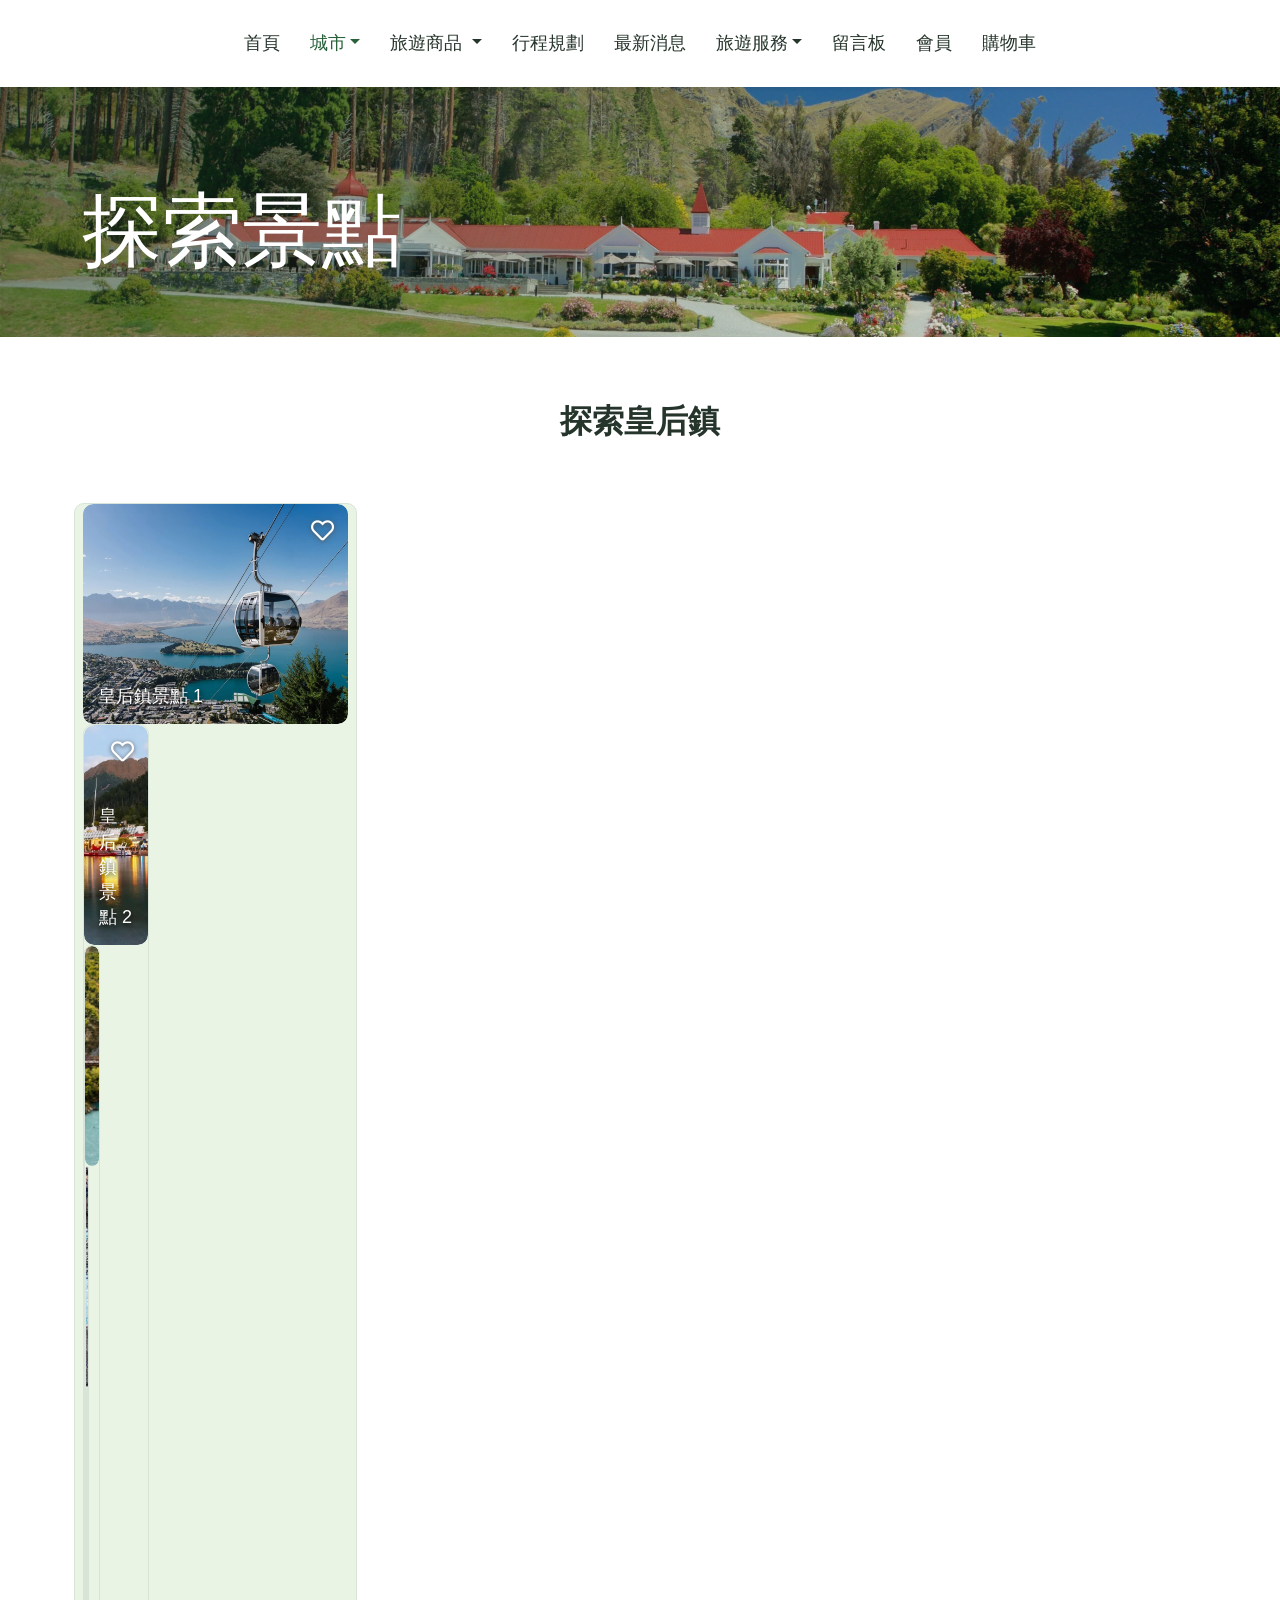
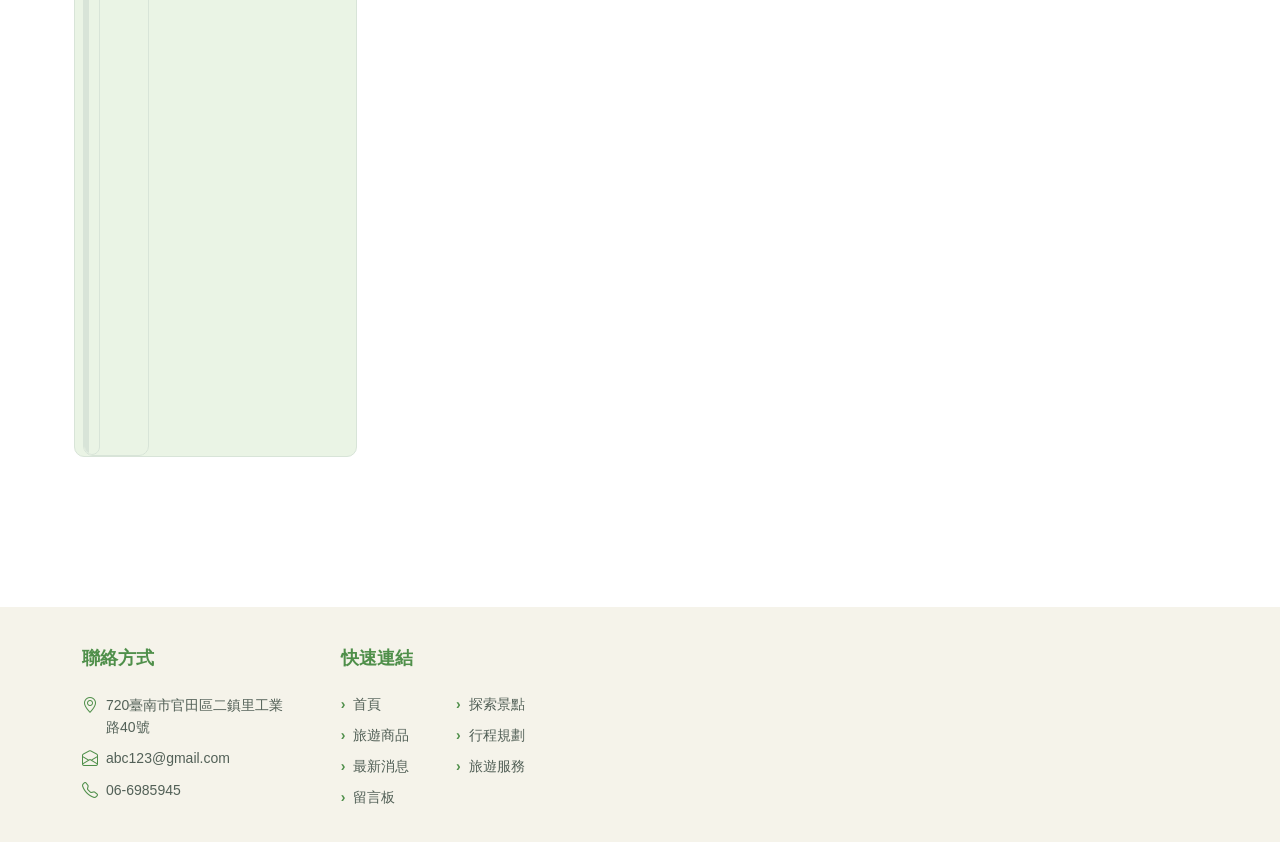
==== commit 53936be3: "112302: populate all city attraction tabs with placeholder cards" ====
--- a/attractions.html
+++ b/attractions.html
@@ -14,7 +14,15 @@
   <body>
     <!-- 導覽列 Start -->
     <nav class="navbar navbar-expand-lg bg-white navbar-dark shadow-sm py-3 py-lg-0 px-3 px-lg-0">
-		<div class="collapse navbar-collapse" id="navbarCollapse">
+      <button class="navbar-toggler" type="button"
+          data-bs-toggle="collapse"
+          data-bs-target="#navbarCollapse"
+          aria-controls="navbarCollapse"
+          aria-expanded="false"
+          aria-label="切換導覽列">
+          <span class="navbar-toggler-icon"></span>
+      </button>
+      <div class="collapse navbar-collapse" id="navbarCollapse">
             <div class="navbar-nav ms-auto mx-lg-auto py-0">
 				<a href="index.html" class="nav-item nav-link active">首頁</a>
 				<div class="nav-item dropdown">
@@ -102,134 +110,1079 @@
         </div>
 
         <!-- 皇后鎮景點 -->
-        <div class="row g-3">
-          <!-- 景點 1 -->
-          <div class="col-lg-3 col-md-6 attraction-item" data-city="Queenstown">
+        <div class="row g-3">
+
+        <!-- 皇后鎮 景點卡片（目前使用皇后鎮版型作為佔位內容） -->
+<div class="col-lg-3 col-md-6 attraction-item" data-city="Queenstown">
             <div class="attraction-card">
               <div class="attraction-image">
                 <img
                   src="Scity-Queenstown/Skyline-Queenstown.webp"
-                  alt="Skyline Queenstown"
-                />
-                <button class="favorite-btn" type="button">
-                  <i class="far fa-heart"></i>
-                </button>
-                <div class="attraction-overlay">
-                  <h5>Skyline Queenstown</h5>
-                </div>
-              </div>
-            </div>
-          </div>
-
-          <!-- 景點 2 -->
-          <div class="col-lg-3 col-md-6 attraction-item" data-city="Queenstown">
+                  alt="皇后鎮｜佔位景點 1"
+                />
+                <button class="favorite-btn" type="button">
+                  <i class="far fa-heart"></i>
+                </button>
+                <div class="attraction-overlay">
+                  <h5>皇后鎮景點 1</h5>
+                </div>
+              </div>
+            </div>
+<div class="col-lg-3 col-md-6 attraction-item" data-city="Queenstown">
             <div class="attraction-card">
               <div class="attraction-image">
                 <img
                   src="Scity-Queenstown/banner-Lake Wakatipu.webp"
-                  alt="Lake Wakatipu 瓦卡蒂普湖"
-                />
-                <button class="favorite-btn" type="button">
-                  <i class="far fa-heart"></i>
-                </button>
-                <div class="attraction-overlay">
-                  <h5>Lake Wakatipu 瓦卡蒂普湖</h5>
-                </div>
-              </div>
-            </div>
-          </div>
-
-          <!-- 景點 3 -->
-          <div class="col-lg-3 col-md-6 attraction-item" data-city="Queenstown">
+                  alt="皇后鎮｜佔位景點 2"
+                />
+                <button class="favorite-btn" type="button">
+                  <i class="far fa-heart"></i>
+                </button>
+                <div class="attraction-overlay">
+                  <h5>皇后鎮景點 2</h5>
+                </div>
+              </div>
+            </div>
+<div class="col-lg-3 col-md-6 attraction-item" data-city="Queenstown">
             <div class="attraction-card">
               <div class="attraction-image">
                 <img
                   src="Scity-Queenstown/Kawarau-Bridge.jpg"
-                  alt=" Kawarau Bridge 卡瓦勞大橋"
-                />
-                <button class="favorite-btn" type="button">
-                  <i class="far fa-heart"></i>
-                </button>
-                <div class="attraction-overlay">
-                  <h5>Kawarau Bridge 卡瓦勞大橋</h5>
-                </div>
-              </div>
-            </div>
-          </div>
-
-          <!-- 景點 4 -->
-          <div class="col-lg-3 col-md-6 attraction-item" data-city="Queenstown">
-            <div class="attraction-card">
-              <div class="attraction-image">
-                <img
-                  src="Scity-Queenstown/Shotover-River.avif"
-                  alt="Shotover River 蕭托弗河"
-                />
-                <button class="favorite-btn" type="button">
-                  <i class="far fa-heart"></i>
-                </button>
-                <div class="attraction-overlay">
-                  <h5>Shotover River 蕭托弗河</h5>
-                </div>
-              </div>
-            </div>
-          </div>
-
-          <!-- 景點 5 -->
-          <div class="col-lg-3 col-md-6 attraction-item" data-city="Queenstown">
-            <div class="attraction-card">
-              <div class="attraction-image">
-                <img
-                  src="Scity-Queenstown/Shotover-River.avif"
-                  alt="Queenstown Gardens 皇后鎮花園"
-                />
-                <button class="favorite-btn" type="button">
-                  <i class="far fa-heart"></i>
-                </button>
-                <div class="attraction-overlay">
-                  <h5>Queenstown Gardens 皇后鎮花園</h5>
-                </div>
-              </div>
-            </div>
-          </div>
-
-          <!-- 景點 6 -->
-          <div class="col-lg-3 col-md-6 attraction-item" data-city="Queenstown">
-            <div class="attraction-card">
-              <div class="attraction-image">
-                <img
-                  src="Scity-Queenstown/Shotover-River.avif"
-                  alt="Glenorchy 格倫諾基"
-                />
-                <button class="favorite-btn" type="button">
-                  <i class="far fa-heart"></i>
-                </button>
-                <div class="attraction-overlay">
-                  <h5>Glenorchy 格倫諾基</h5>
-                </div>
-              </div>
-            </div>
-          </div>
-
-          <!-- 景點 7 -->
-          <div class="col-lg-3 col-md-6 attraction-item" data-city="Queenstown">
-            <div class="attraction-card">
-              <div class="attraction-image">
-                <img
-                  src="Scity-Queenstown/Shotover-River.avif"
-                  alt="Arrowtown 箭鎮"
-                />
-                <button class="favorite-btn" type="button">
-                  <i class="far fa-heart"></i>
-                </button>
-                <div class="attraction-overlay">
-                  <h5>Arrowtown 箭鎮</h5>
-                </div>
-              </div>
-            </div>
-          </div>
-        </div>
-      </div>
+                  alt="皇后鎮｜佔位景點 3"
+                />
+                <button class="favorite-btn" type="button">
+                  <i class="far fa-heart"></i>
+                </button>
+                <div class="attraction-overlay">
+                  <h5>皇后鎮景點 3</h5>
+                </div>
+              </div>
+            </div>
+<div class="col-lg-3 col-md-6 attraction-item" data-city="Queenstown">
+            <div class="attraction-card">
+              <div class="attraction-image">
+                <img
+                  src="Scity-Queenstown/Shotover-River.avif"
+                  alt="皇后鎮｜佔位景點 4"
+                />
+                <button class="favorite-btn" type="button">
+                  <i class="far fa-heart"></i>
+                </button>
+                <div class="attraction-overlay">
+                  <h5>皇后鎮景點 4</h5>
+                </div>
+              </div>
+            </div>
+<div class="col-lg-3 col-md-6 attraction-item" data-city="Queenstown">
+            <div class="attraction-card">
+              <div class="attraction-image">
+                <img
+                  src="Scity-Queenstown/Shotover-River.avif"
+                  alt="皇后鎮｜佔位景點 5"
+                />
+                <button class="favorite-btn" type="button">
+                  <i class="far fa-heart"></i>
+                </button>
+                <div class="attraction-overlay">
+                  <h5>皇后鎮景點 5</h5>
+                </div>
+              </div>
+            </div>
+<div class="col-lg-3 col-md-6 attraction-item" data-city="Queenstown">
+            <div class="attraction-card">
+              <div class="attraction-image">
+                <img
+                  src="Scity-Queenstown/Shotover-River.avif"
+                  alt="皇后鎮｜佔位景點 6"
+                />
+                <button class="favorite-btn" type="button">
+                  <i class="far fa-heart"></i>
+                </button>
+                <div class="attraction-overlay">
+                  <h5>皇后鎮景點 6</h5>
+                </div>
+              </div>
+            </div>
+<div class="col-lg-3 col-md-6 attraction-item" data-city="Queenstown">
+            <div class="attraction-card">
+              <div class="attraction-image">
+                <img
+                  src="Scity-Queenstown/Shotover-River.avif"
+                  alt="皇后鎮｜佔位景點 7"
+                />
+                <button class="favorite-btn" type="button">
+                  <i class="far fa-heart"></i>
+                </button>
+                <div class="attraction-overlay">
+                  <h5>皇后鎮景點 7</h5>
+                </div>
+              </div>
+            </div>
+
+        <!-- 基督城 景點卡片（目前使用皇后鎮版型作為佔位內容） -->
+<div class="col-lg-3 col-md-6 attraction-item" data-city="Christchurch">
+            <div class="attraction-card">
+              <div class="attraction-image">
+                <img
+                  src="Scity-Queenstown/Skyline-Queenstown.webp"
+                  alt="基督城｜佔位景點 1"
+                />
+                <button class="favorite-btn" type="button">
+                  <i class="far fa-heart"></i>
+                </button>
+                <div class="attraction-overlay">
+                  <h5>基督城景點 1</h5>
+                </div>
+              </div>
+            </div>
+<div class="col-lg-3 col-md-6 attraction-item" data-city="Christchurch">
+            <div class="attraction-card">
+              <div class="attraction-image">
+                <img
+                  src="Scity-Queenstown/banner-Lake Wakatipu.webp"
+                  alt="基督城｜佔位景點 2"
+                />
+                <button class="favorite-btn" type="button">
+                  <i class="far fa-heart"></i>
+                </button>
+                <div class="attraction-overlay">
+                  <h5>基督城景點 2</h5>
+                </div>
+              </div>
+            </div>
+<div class="col-lg-3 col-md-6 attraction-item" data-city="Christchurch">
+            <div class="attraction-card">
+              <div class="attraction-image">
+                <img
+                  src="Scity-Queenstown/Kawarau-Bridge.jpg"
+                  alt="基督城｜佔位景點 3"
+                />
+                <button class="favorite-btn" type="button">
+                  <i class="far fa-heart"></i>
+                </button>
+                <div class="attraction-overlay">
+                  <h5>基督城景點 3</h5>
+                </div>
+              </div>
+            </div>
+<div class="col-lg-3 col-md-6 attraction-item" data-city="Christchurch">
+            <div class="attraction-card">
+              <div class="attraction-image">
+                <img
+                  src="Scity-Queenstown/Shotover-River.avif"
+                  alt="基督城｜佔位景點 4"
+                />
+                <button class="favorite-btn" type="button">
+                  <i class="far fa-heart"></i>
+                </button>
+                <div class="attraction-overlay">
+                  <h5>基督城景點 4</h5>
+                </div>
+              </div>
+            </div>
+<div class="col-lg-3 col-md-6 attraction-item" data-city="Christchurch">
+            <div class="attraction-card">
+              <div class="attraction-image">
+                <img
+                  src="Scity-Queenstown/Shotover-River.avif"
+                  alt="基督城｜佔位景點 5"
+                />
+                <button class="favorite-btn" type="button">
+                  <i class="far fa-heart"></i>
+                </button>
+                <div class="attraction-overlay">
+                  <h5>基督城景點 5</h5>
+                </div>
+              </div>
+            </div>
+<div class="col-lg-3 col-md-6 attraction-item" data-city="Christchurch">
+            <div class="attraction-card">
+              <div class="attraction-image">
+                <img
+                  src="Scity-Queenstown/Shotover-River.avif"
+                  alt="基督城｜佔位景點 6"
+                />
+                <button class="favorite-btn" type="button">
+                  <i class="far fa-heart"></i>
+                </button>
+                <div class="attraction-overlay">
+                  <h5>基督城景點 6</h5>
+                </div>
+              </div>
+            </div>
+<div class="col-lg-3 col-md-6 attraction-item" data-city="Christchurch">
+            <div class="attraction-card">
+              <div class="attraction-image">
+                <img
+                  src="Scity-Queenstown/Shotover-River.avif"
+                  alt="基督城｜佔位景點 7"
+                />
+                <button class="favorite-btn" type="button">
+                  <i class="far fa-heart"></i>
+                </button>
+                <div class="attraction-overlay">
+                  <h5>基督城景點 7</h5>
+                </div>
+              </div>
+            </div>
+
+        <!-- 但尼丁 景點卡片（目前使用皇后鎮版型作為佔位內容） -->
+<div class="col-lg-3 col-md-6 attraction-item" data-city="Dunedin">
+            <div class="attraction-card">
+              <div class="attraction-image">
+                <img
+                  src="Scity-Queenstown/Skyline-Queenstown.webp"
+                  alt="但尼丁｜佔位景點 1"
+                />
+                <button class="favorite-btn" type="button">
+                  <i class="far fa-heart"></i>
+                </button>
+                <div class="attraction-overlay">
+                  <h5>但尼丁景點 1</h5>
+                </div>
+              </div>
+            </div>
+<div class="col-lg-3 col-md-6 attraction-item" data-city="Dunedin">
+            <div class="attraction-card">
+              <div class="attraction-image">
+                <img
+                  src="Scity-Queenstown/banner-Lake Wakatipu.webp"
+                  alt="但尼丁｜佔位景點 2"
+                />
+                <button class="favorite-btn" type="button">
+                  <i class="far fa-heart"></i>
+                </button>
+                <div class="attraction-overlay">
+                  <h5>但尼丁景點 2</h5>
+                </div>
+              </div>
+            </div>
+<div class="col-lg-3 col-md-6 attraction-item" data-city="Dunedin">
+            <div class="attraction-card">
+              <div class="attraction-image">
+                <img
+                  src="Scity-Queenstown/Kawarau-Bridge.jpg"
+                  alt="但尼丁｜佔位景點 3"
+                />
+                <button class="favorite-btn" type="button">
+                  <i class="far fa-heart"></i>
+                </button>
+                <div class="attraction-overlay">
+                  <h5>但尼丁景點 3</h5>
+                </div>
+              </div>
+            </div>
+<div class="col-lg-3 col-md-6 attraction-item" data-city="Dunedin">
+            <div class="attraction-card">
+              <div class="attraction-image">
+                <img
+                  src="Scity-Queenstown/Shotover-River.avif"
+                  alt="但尼丁｜佔位景點 4"
+                />
+                <button class="favorite-btn" type="button">
+                  <i class="far fa-heart"></i>
+                </button>
+                <div class="attraction-overlay">
+                  <h5>但尼丁景點 4</h5>
+                </div>
+              </div>
+            </div>
+<div class="col-lg-3 col-md-6 attraction-item" data-city="Dunedin">
+            <div class="attraction-card">
+              <div class="attraction-image">
+                <img
+                  src="Scity-Queenstown/Shotover-River.avif"
+                  alt="但尼丁｜佔位景點 5"
+                />
+                <button class="favorite-btn" type="button">
+                  <i class="far fa-heart"></i>
+                </button>
+                <div class="attraction-overlay">
+                  <h5>但尼丁景點 5</h5>
+                </div>
+              </div>
+            </div>
+<div class="col-lg-3 col-md-6 attraction-item" data-city="Dunedin">
+            <div class="attraction-card">
+              <div class="attraction-image">
+                <img
+                  src="Scity-Queenstown/Shotover-River.avif"
+                  alt="但尼丁｜佔位景點 6"
+                />
+                <button class="favorite-btn" type="button">
+                  <i class="far fa-heart"></i>
+                </button>
+                <div class="attraction-overlay">
+                  <h5>但尼丁景點 6</h5>
+                </div>
+              </div>
+            </div>
+<div class="col-lg-3 col-md-6 attraction-item" data-city="Dunedin">
+            <div class="attraction-card">
+              <div class="attraction-image">
+                <img
+                  src="Scity-Queenstown/Shotover-River.avif"
+                  alt="但尼丁｜佔位景點 7"
+                />
+                <button class="favorite-btn" type="button">
+                  <i class="far fa-heart"></i>
+                </button>
+                <div class="attraction-overlay">
+                  <h5>但尼丁景點 7</h5>
+                </div>
+              </div>
+            </div>
+
+        <!-- 蒂阿瑙 景點卡片（目前使用皇后鎮版型作為佔位內容） -->
+<div class="col-lg-3 col-md-6 attraction-item" data-city="TeAnau">
+            <div class="attraction-card">
+              <div class="attraction-image">
+                <img
+                  src="Scity-Queenstown/Skyline-Queenstown.webp"
+                  alt="蒂阿瑙｜佔位景點 1"
+                />
+                <button class="favorite-btn" type="button">
+                  <i class="far fa-heart"></i>
+                </button>
+                <div class="attraction-overlay">
+                  <h5>蒂阿瑙景點 1</h5>
+                </div>
+              </div>
+            </div>
+<div class="col-lg-3 col-md-6 attraction-item" data-city="TeAnau">
+            <div class="attraction-card">
+              <div class="attraction-image">
+                <img
+                  src="Scity-Queenstown/banner-Lake Wakatipu.webp"
+                  alt="蒂阿瑙｜佔位景點 2"
+                />
+                <button class="favorite-btn" type="button">
+                  <i class="far fa-heart"></i>
+                </button>
+                <div class="attraction-overlay">
+                  <h5>蒂阿瑙景點 2</h5>
+                </div>
+              </div>
+            </div>
+<div class="col-lg-3 col-md-6 attraction-item" data-city="TeAnau">
+            <div class="attraction-card">
+              <div class="attraction-image">
+                <img
+                  src="Scity-Queenstown/Kawarau-Bridge.jpg"
+                  alt="蒂阿瑙｜佔位景點 3"
+                />
+                <button class="favorite-btn" type="button">
+                  <i class="far fa-heart"></i>
+                </button>
+                <div class="attraction-overlay">
+                  <h5>蒂阿瑙景點 3</h5>
+                </div>
+              </div>
+            </div>
+<div class="col-lg-3 col-md-6 attraction-item" data-city="TeAnau">
+            <div class="attraction-card">
+              <div class="attraction-image">
+                <img
+                  src="Scity-Queenstown/Shotover-River.avif"
+                  alt="蒂阿瑙｜佔位景點 4"
+                />
+                <button class="favorite-btn" type="button">
+                  <i class="far fa-heart"></i>
+                </button>
+                <div class="attraction-overlay">
+                  <h5>蒂阿瑙景點 4</h5>
+                </div>
+              </div>
+            </div>
+<div class="col-lg-3 col-md-6 attraction-item" data-city="TeAnau">
+            <div class="attraction-card">
+              <div class="attraction-image">
+                <img
+                  src="Scity-Queenstown/Shotover-River.avif"
+                  alt="蒂阿瑙｜佔位景點 5"
+                />
+                <button class="favorite-btn" type="button">
+                  <i class="far fa-heart"></i>
+                </button>
+                <div class="attraction-overlay">
+                  <h5>蒂阿瑙景點 5</h5>
+                </div>
+              </div>
+            </div>
+<div class="col-lg-3 col-md-6 attraction-item" data-city="TeAnau">
+            <div class="attraction-card">
+              <div class="attraction-image">
+                <img
+                  src="Scity-Queenstown/Shotover-River.avif"
+                  alt="蒂阿瑙｜佔位景點 6"
+                />
+                <button class="favorite-btn" type="button">
+                  <i class="far fa-heart"></i>
+                </button>
+                <div class="attraction-overlay">
+                  <h5>蒂阿瑙景點 6</h5>
+                </div>
+              </div>
+            </div>
+<div class="col-lg-3 col-md-6 attraction-item" data-city="TeAnau">
+            <div class="attraction-card">
+              <div class="attraction-image">
+                <img
+                  src="Scity-Queenstown/Shotover-River.avif"
+                  alt="蒂阿瑙｜佔位景點 7"
+                />
+                <button class="favorite-btn" type="button">
+                  <i class="far fa-heart"></i>
+                </button>
+                <div class="attraction-overlay">
+                  <h5>蒂阿瑙景點 7</h5>
+                </div>
+              </div>
+            </div>
+
+        <!-- 阿卡羅阿 景點卡片（目前使用皇后鎮版型作為佔位內容） -->
+<div class="col-lg-3 col-md-6 attraction-item" data-city="Akaroa">
+            <div class="attraction-card">
+              <div class="attraction-image">
+                <img
+                  src="Scity-Queenstown/Skyline-Queenstown.webp"
+                  alt="阿卡羅阿｜佔位景點 1"
+                />
+                <button class="favorite-btn" type="button">
+                  <i class="far fa-heart"></i>
+                </button>
+                <div class="attraction-overlay">
+                  <h5>阿卡羅阿景點 1</h5>
+                </div>
+              </div>
+            </div>
+<div class="col-lg-3 col-md-6 attraction-item" data-city="Akaroa">
+            <div class="attraction-card">
+              <div class="attraction-image">
+                <img
+                  src="Scity-Queenstown/banner-Lake Wakatipu.webp"
+                  alt="阿卡羅阿｜佔位景點 2"
+                />
+                <button class="favorite-btn" type="button">
+                  <i class="far fa-heart"></i>
+                </button>
+                <div class="attraction-overlay">
+                  <h5>阿卡羅阿景點 2</h5>
+                </div>
+              </div>
+            </div>
+<div class="col-lg-3 col-md-6 attraction-item" data-city="Akaroa">
+            <div class="attraction-card">
+              <div class="attraction-image">
+                <img
+                  src="Scity-Queenstown/Kawarau-Bridge.jpg"
+                  alt="阿卡羅阿｜佔位景點 3"
+                />
+                <button class="favorite-btn" type="button">
+                  <i class="far fa-heart"></i>
+                </button>
+                <div class="attraction-overlay">
+                  <h5>阿卡羅阿景點 3</h5>
+                </div>
+              </div>
+            </div>
+<div class="col-lg-3 col-md-6 attraction-item" data-city="Akaroa">
+            <div class="attraction-card">
+              <div class="attraction-image">
+                <img
+                  src="Scity-Queenstown/Shotover-River.avif"
+                  alt="阿卡羅阿｜佔位景點 4"
+                />
+                <button class="favorite-btn" type="button">
+                  <i class="far fa-heart"></i>
+                </button>
+                <div class="attraction-overlay">
+                  <h5>阿卡羅阿景點 4</h5>
+                </div>
+              </div>
+            </div>
+<div class="col-lg-3 col-md-6 attraction-item" data-city="Akaroa">
+            <div class="attraction-card">
+              <div class="attraction-image">
+                <img
+                  src="Scity-Queenstown/Shotover-River.avif"
+                  alt="阿卡羅阿｜佔位景點 5"
+                />
+                <button class="favorite-btn" type="button">
+                  <i class="far fa-heart"></i>
+                </button>
+                <div class="attraction-overlay">
+                  <h5>阿卡羅阿景點 5</h5>
+                </div>
+              </div>
+            </div>
+<div class="col-lg-3 col-md-6 attraction-item" data-city="Akaroa">
+            <div class="attraction-card">
+              <div class="attraction-image">
+                <img
+                  src="Scity-Queenstown/Shotover-River.avif"
+                  alt="阿卡羅阿｜佔位景點 6"
+                />
+                <button class="favorite-btn" type="button">
+                  <i class="far fa-heart"></i>
+                </button>
+                <div class="attraction-overlay">
+                  <h5>阿卡羅阿景點 6</h5>
+                </div>
+              </div>
+            </div>
+<div class="col-lg-3 col-md-6 attraction-item" data-city="Akaroa">
+            <div class="attraction-card">
+              <div class="attraction-image">
+                <img
+                  src="Scity-Queenstown/Shotover-River.avif"
+                  alt="阿卡羅阿｜佔位景點 7"
+                />
+                <button class="favorite-btn" type="button">
+                  <i class="far fa-heart"></i>
+                </button>
+                <div class="attraction-overlay">
+                  <h5>阿卡羅阿景點 7</h5>
+                </div>
+              </div>
+            </div>
+
+        <!-- 奧克蘭 景點卡片（目前使用皇后鎮版型作為佔位內容） -->
+<div class="col-lg-3 col-md-6 attraction-item" data-city="Auckland">
+            <div class="attraction-card">
+              <div class="attraction-image">
+                <img
+                  src="Scity-Queenstown/Skyline-Queenstown.webp"
+                  alt="奧克蘭｜佔位景點 1"
+                />
+                <button class="favorite-btn" type="button">
+                  <i class="far fa-heart"></i>
+                </button>
+                <div class="attraction-overlay">
+                  <h5>奧克蘭景點 1</h5>
+                </div>
+              </div>
+            </div>
+<div class="col-lg-3 col-md-6 attraction-item" data-city="Auckland">
+            <div class="attraction-card">
+              <div class="attraction-image">
+                <img
+                  src="Scity-Queenstown/banner-Lake Wakatipu.webp"
+                  alt="奧克蘭｜佔位景點 2"
+                />
+                <button class="favorite-btn" type="button">
+                  <i class="far fa-heart"></i>
+                </button>
+                <div class="attraction-overlay">
+                  <h5>奧克蘭景點 2</h5>
+                </div>
+              </div>
+            </div>
+<div class="col-lg-3 col-md-6 attraction-item" data-city="Auckland">
+            <div class="attraction-card">
+              <div class="attraction-image">
+                <img
+                  src="Scity-Queenstown/Kawarau-Bridge.jpg"
+                  alt="奧克蘭｜佔位景點 3"
+                />
+                <button class="favorite-btn" type="button">
+                  <i class="far fa-heart"></i>
+                </button>
+                <div class="attraction-overlay">
+                  <h5>奧克蘭景點 3</h5>
+                </div>
+              </div>
+            </div>
+<div class="col-lg-3 col-md-6 attraction-item" data-city="Auckland">
+            <div class="attraction-card">
+              <div class="attraction-image">
+                <img
+                  src="Scity-Queenstown/Shotover-River.avif"
+                  alt="奧克蘭｜佔位景點 4"
+                />
+                <button class="favorite-btn" type="button">
+                  <i class="far fa-heart"></i>
+                </button>
+                <div class="attraction-overlay">
+                  <h5>奧克蘭景點 4</h5>
+                </div>
+              </div>
+            </div>
+<div class="col-lg-3 col-md-6 attraction-item" data-city="Auckland">
+            <div class="attraction-card">
+              <div class="attraction-image">
+                <img
+                  src="Scity-Queenstown/Shotover-River.avif"
+                  alt="奧克蘭｜佔位景點 5"
+                />
+                <button class="favorite-btn" type="button">
+                  <i class="far fa-heart"></i>
+                </button>
+                <div class="attraction-overlay">
+                  <h5>奧克蘭景點 5</h5>
+                </div>
+              </div>
+            </div>
+<div class="col-lg-3 col-md-6 attraction-item" data-city="Auckland">
+            <div class="attraction-card">
+              <div class="attraction-image">
+                <img
+                  src="Scity-Queenstown/Shotover-River.avif"
+                  alt="奧克蘭｜佔位景點 6"
+                />
+                <button class="favorite-btn" type="button">
+                  <i class="far fa-heart"></i>
+                </button>
+                <div class="attraction-overlay">
+                  <h5>奧克蘭景點 6</h5>
+                </div>
+              </div>
+            </div>
+<div class="col-lg-3 col-md-6 attraction-item" data-city="Auckland">
+            <div class="attraction-card">
+              <div class="attraction-image">
+                <img
+                  src="Scity-Queenstown/Shotover-River.avif"
+                  alt="奧克蘭｜佔位景點 7"
+                />
+                <button class="favorite-btn" type="button">
+                  <i class="far fa-heart"></i>
+                </button>
+                <div class="attraction-overlay">
+                  <h5>奧克蘭景點 7</h5>
+                </div>
+              </div>
+            </div>
+
+        <!-- 威靈頓 景點卡片（目前使用皇后鎮版型作為佔位內容） -->
+<div class="col-lg-3 col-md-6 attraction-item" data-city="Wellington">
+            <div class="attraction-card">
+              <div class="attraction-image">
+                <img
+                  src="Scity-Queenstown/Skyline-Queenstown.webp"
+                  alt="威靈頓｜佔位景點 1"
+                />
+                <button class="favorite-btn" type="button">
+                  <i class="far fa-heart"></i>
+                </button>
+                <div class="attraction-overlay">
+                  <h5>威靈頓景點 1</h5>
+                </div>
+              </div>
+            </div>
+<div class="col-lg-3 col-md-6 attraction-item" data-city="Wellington">
+            <div class="attraction-card">
+              <div class="attraction-image">
+                <img
+                  src="Scity-Queenstown/banner-Lake Wakatipu.webp"
+                  alt="威靈頓｜佔位景點 2"
+                />
+                <button class="favorite-btn" type="button">
+                  <i class="far fa-heart"></i>
+                </button>
+                <div class="attraction-overlay">
+                  <h5>威靈頓景點 2</h5>
+                </div>
+              </div>
+            </div>
+<div class="col-lg-3 col-md-6 attraction-item" data-city="Wellington">
+            <div class="attraction-card">
+              <div class="attraction-image">
+                <img
+                  src="Scity-Queenstown/Kawarau-Bridge.jpg"
+                  alt="威靈頓｜佔位景點 3"
+                />
+                <button class="favorite-btn" type="button">
+                  <i class="far fa-heart"></i>
+                </button>
+                <div class="attraction-overlay">
+                  <h5>威靈頓景點 3</h5>
+                </div>
+              </div>
+            </div>
+<div class="col-lg-3 col-md-6 attraction-item" data-city="Wellington">
+            <div class="attraction-card">
+              <div class="attraction-image">
+                <img
+                  src="Scity-Queenstown/Shotover-River.avif"
+                  alt="威靈頓｜佔位景點 4"
+                />
+                <button class="favorite-btn" type="button">
+                  <i class="far fa-heart"></i>
+                </button>
+                <div class="attraction-overlay">
+                  <h5>威靈頓景點 4</h5>
+                </div>
+              </div>
+            </div>
+<div class="col-lg-3 col-md-6 attraction-item" data-city="Wellington">
+            <div class="attraction-card">
+              <div class="attraction-image">
+                <img
+                  src="Scity-Queenstown/Shotover-River.avif"
+                  alt="威靈頓｜佔位景點 5"
+                />
+                <button class="favorite-btn" type="button">
+                  <i class="far fa-heart"></i>
+                </button>
+                <div class="attraction-overlay">
+                  <h5>威靈頓景點 5</h5>
+                </div>
+              </div>
+            </div>
+<div class="col-lg-3 col-md-6 attraction-item" data-city="Wellington">
+            <div class="attraction-card">
+              <div class="attraction-image">
+                <img
+                  src="Scity-Queenstown/Shotover-River.avif"
+                  alt="威靈頓｜佔位景點 6"
+                />
+                <button class="favorite-btn" type="button">
+                  <i class="far fa-heart"></i>
+                </button>
+                <div class="attraction-overlay">
+                  <h5>威靈頓景點 6</h5>
+                </div>
+              </div>
+            </div>
+<div class="col-lg-3 col-md-6 attraction-item" data-city="Wellington">
+            <div class="attraction-card">
+              <div class="attraction-image">
+                <img
+                  src="Scity-Queenstown/Shotover-River.avif"
+                  alt="威靈頓｜佔位景點 7"
+                />
+                <button class="favorite-btn" type="button">
+                  <i class="far fa-heart"></i>
+                </button>
+                <div class="attraction-overlay">
+                  <h5>威靈頓景點 7</h5>
+                </div>
+              </div>
+            </div>
+
+        <!-- 羅吐魯阿 景點卡片（目前使用皇后鎮版型作為佔位內容） -->
+<div class="col-lg-3 col-md-6 attraction-item" data-city="Rotorua">
+            <div class="attraction-card">
+              <div class="attraction-image">
+                <img
+                  src="Scity-Queenstown/Skyline-Queenstown.webp"
+                  alt="羅吐魯阿｜佔位景點 1"
+                />
+                <button class="favorite-btn" type="button">
+                  <i class="far fa-heart"></i>
+                </button>
+                <div class="attraction-overlay">
+                  <h5>羅吐魯阿景點 1</h5>
+                </div>
+              </div>
+            </div>
+<div class="col-lg-3 col-md-6 attraction-item" data-city="Rotorua">
+            <div class="attraction-card">
+              <div class="attraction-image">
+                <img
+                  src="Scity-Queenstown/banner-Lake Wakatipu.webp"
+                  alt="羅吐魯阿｜佔位景點 2"
+                />
+                <button class="favorite-btn" type="button">
+                  <i class="far fa-heart"></i>
+                </button>
+                <div class="attraction-overlay">
+                  <h5>羅吐魯阿景點 2</h5>
+                </div>
+              </div>
+            </div>
+<div class="col-lg-3 col-md-6 attraction-item" data-city="Rotorua">
+            <div class="attraction-card">
+              <div class="attraction-image">
+                <img
+                  src="Scity-Queenstown/Kawarau-Bridge.jpg"
+                  alt="羅吐魯阿｜佔位景點 3"
+                />
+                <button class="favorite-btn" type="button">
+                  <i class="far fa-heart"></i>
+                </button>
+                <div class="attraction-overlay">
+                  <h5>羅吐魯阿景點 3</h5>
+                </div>
+              </div>
+            </div>
+<div class="col-lg-3 col-md-6 attraction-item" data-city="Rotorua">
+            <div class="attraction-card">
+              <div class="attraction-image">
+                <img
+                  src="Scity-Queenstown/Shotover-River.avif"
+                  alt="羅吐魯阿｜佔位景點 4"
+                />
+                <button class="favorite-btn" type="button">
+                  <i class="far fa-heart"></i>
+                </button>
+                <div class="attraction-overlay">
+                  <h5>羅吐魯阿景點 4</h5>
+                </div>
+              </div>
+            </div>
+<div class="col-lg-3 col-md-6 attraction-item" data-city="Rotorua">
+            <div class="attraction-card">
+              <div class="attraction-image">
+                <img
+                  src="Scity-Queenstown/Shotover-River.avif"
+                  alt="羅吐魯阿｜佔位景點 5"
+                />
+                <button class="favorite-btn" type="button">
+                  <i class="far fa-heart"></i>
+                </button>
+                <div class="attraction-overlay">
+                  <h5>羅吐魯阿景點 5</h5>
+                </div>
+              </div>
+            </div>
+<div class="col-lg-3 col-md-6 attraction-item" data-city="Rotorua">
+            <div class="attraction-card">
+              <div class="attraction-image">
+                <img
+                  src="Scity-Queenstown/Shotover-River.avif"
+                  alt="羅吐魯阿｜佔位景點 6"
+                />
+                <button class="favorite-btn" type="button">
+                  <i class="far fa-heart"></i>
+                </button>
+                <div class="attraction-overlay">
+                  <h5>羅吐魯阿景點 6</h5>
+                </div>
+              </div>
+            </div>
+<div class="col-lg-3 col-md-6 attraction-item" data-city="Rotorua">
+            <div class="attraction-card">
+              <div class="attraction-image">
+                <img
+                  src="Scity-Queenstown/Shotover-River.avif"
+                  alt="羅吐魯阿｜佔位景點 7"
+                />
+                <button class="favorite-btn" type="button">
+                  <i class="far fa-heart"></i>
+                </button>
+                <div class="attraction-overlay">
+                  <h5>羅吐魯阿景點 7</h5>
+                </div>
+              </div>
+            </div>
+
+        <!-- 陶波 景點卡片（目前使用皇后鎮版型作為佔位內容） -->
+<div class="col-lg-3 col-md-6 attraction-item" data-city="Taupo">
+            <div class="attraction-card">
+              <div class="attraction-image">
+                <img
+                  src="Scity-Queenstown/Skyline-Queenstown.webp"
+                  alt="陶波｜佔位景點 1"
+                />
+                <button class="favorite-btn" type="button">
+                  <i class="far fa-heart"></i>
+                </button>
+                <div class="attraction-overlay">
+                  <h5>陶波景點 1</h5>
+                </div>
+              </div>
+            </div>
+<div class="col-lg-3 col-md-6 attraction-item" data-city="Taupo">
+            <div class="attraction-card">
+              <div class="attraction-image">
+                <img
+                  src="Scity-Queenstown/banner-Lake Wakatipu.webp"
+                  alt="陶波｜佔位景點 2"
+                />
+                <button class="favorite-btn" type="button">
+                  <i class="far fa-heart"></i>
+                </button>
+                <div class="attraction-overlay">
+                  <h5>陶波景點 2</h5>
+                </div>
+              </div>
+            </div>
+<div class="col-lg-3 col-md-6 attraction-item" data-city="Taupo">
+            <div class="attraction-card">
+              <div class="attraction-image">
+                <img
+                  src="Scity-Queenstown/Kawarau-Bridge.jpg"
+                  alt="陶波｜佔位景點 3"
+                />
+                <button class="favorite-btn" type="button">
+                  <i class="far fa-heart"></i>
+                </button>
+                <div class="attraction-overlay">
+                  <h5>陶波景點 3</h5>
+                </div>
+              </div>
+            </div>
+<div class="col-lg-3 col-md-6 attraction-item" data-city="Taupo">
+            <div class="attraction-card">
+              <div class="attraction-image">
+                <img
+                  src="Scity-Queenstown/Shotover-River.avif"
+                  alt="陶波｜佔位景點 4"
+                />
+                <button class="favorite-btn" type="button">
+                  <i class="far fa-heart"></i>
+                </button>
+                <div class="attraction-overlay">
+                  <h5>陶波景點 4</h5>
+                </div>
+              </div>
+            </div>
+<div class="col-lg-3 col-md-6 attraction-item" data-city="Taupo">
+            <div class="attraction-card">
+              <div class="attraction-image">
+                <img
+                  src="Scity-Queenstown/Shotover-River.avif"
+                  alt="陶波｜佔位景點 5"
+                />
+                <button class="favorite-btn" type="button">
+                  <i class="far fa-heart"></i>
+                </button>
+                <div class="attraction-overlay">
+                  <h5>陶波景點 5</h5>
+                </div>
+              </div>
+            </div>
+<div class="col-lg-3 col-md-6 attraction-item" data-city="Taupo">
+            <div class="attraction-card">
+              <div class="attraction-image">
+                <img
+                  src="Scity-Queenstown/Shotover-River.avif"
+                  alt="陶波｜佔位景點 6"
+                />
+                <button class="favorite-btn" type="button">
+                  <i class="far fa-heart"></i>
+                </button>
+                <div class="attraction-overlay">
+                  <h5>陶波景點 6</h5>
+                </div>
+              </div>
+            </div>
+<div class="col-lg-3 col-md-6 attraction-item" data-city="Taupo">
+            <div class="attraction-card">
+              <div class="attraction-image">
+                <img
+                  src="Scity-Queenstown/Shotover-River.avif"
+                  alt="陶波｜佔位景點 7"
+                />
+                <button class="favorite-btn" type="button">
+                  <i class="far fa-heart"></i>
+                </button>
+                <div class="attraction-overlay">
+                  <h5>陶波景點 7</h5>
+                </div>
+              </div>
+            </div>
+
+        <!-- 瑪塔瑪塔 景點卡片（目前使用皇后鎮版型作為佔位內容） -->
+<div class="col-lg-3 col-md-6 attraction-item" data-city="Matamata">
+            <div class="attraction-card">
+              <div class="attraction-image">
+                <img
+                  src="Scity-Queenstown/Skyline-Queenstown.webp"
+                  alt="瑪塔瑪塔｜佔位景點 1"
+                />
+                <button class="favorite-btn" type="button">
+                  <i class="far fa-heart"></i>
+                </button>
+                <div class="attraction-overlay">
+                  <h5>瑪塔瑪塔景點 1</h5>
+                </div>
+              </div>
+            </div>
+<div class="col-lg-3 col-md-6 attraction-item" data-city="Matamata">
+            <div class="attraction-card">
+              <div class="attraction-image">
+                <img
+                  src="Scity-Queenstown/banner-Lake Wakatipu.webp"
+                  alt="瑪塔瑪塔｜佔位景點 2"
+                />
+                <button class="favorite-btn" type="button">
+                  <i class="far fa-heart"></i>
+                </button>
+                <div class="attraction-overlay">
+                  <h5>瑪塔瑪塔景點 2</h5>
+                </div>
+              </div>
+            </div>
+<div class="col-lg-3 col-md-6 attraction-item" data-city="Matamata">
+            <div class="attraction-card">
+              <div class="attraction-image">
+                <img
+                  src="Scity-Queenstown/Kawarau-Bridge.jpg"
+                  alt="瑪塔瑪塔｜佔位景點 3"
+                />
+                <button class="favorite-btn" type="button">
+                  <i class="far fa-heart"></i>
+                </button>
+                <div class="attraction-overlay">
+                  <h5>瑪塔瑪塔景點 3</h5>
+                </div>
+              </div>
+            </div>
+<div class="col-lg-3 col-md-6 attraction-item" data-city="Matamata">
+            <div class="attraction-card">
+              <div class="attraction-image">
+                <img
+                  src="Scity-Queenstown/Shotover-River.avif"
+                  alt="瑪塔瑪塔｜佔位景點 4"
+                />
+                <button class="favorite-btn" type="button">
+                  <i class="far fa-heart"></i>
+                </button>
+                <div class="attraction-overlay">
+                  <h5>瑪塔瑪塔景點 4</h5>
+                </div>
+              </div>
+            </div>
+<div class="col-lg-3 col-md-6 attraction-item" data-city="Matamata">
+            <div class="attraction-card">
+              <div class="attraction-image">
+                <img
+                  src="Scity-Queenstown/Shotover-River.avif"
+                  alt="瑪塔瑪塔｜佔位景點 5"
+                />
+                <button class="favorite-btn" type="button">
+                  <i class="far fa-heart"></i>
+                </button>
+                <div class="attraction-overlay">
+                  <h5>瑪塔瑪塔景點 5</h5>
+                </div>
+              </div>
+            </div>
+<div class="col-lg-3 col-md-6 attraction-item" data-city="Matamata">
+            <div class="attraction-card">
+              <div class="attraction-image">
+                <img
+                  src="Scity-Queenstown/Shotover-River.avif"
+                  alt="瑪塔瑪塔｜佔位景點 6"
+                />
+                <button class="favorite-btn" type="button">
+                  <i class="far fa-heart"></i>
+                </button>
+                <div class="attraction-overlay">
+                  <h5>瑪塔瑪塔景點 6</h5>
+                </div>
+              </div>
+            </div>
+<div class="col-lg-3 col-md-6 attraction-item" data-city="Matamata">
+            <div class="attraction-card">
+              <div class="attraction-image">
+                <img
+                  src="Scity-Queenstown/Shotover-River.avif"
+                  alt="瑪塔瑪塔｜佔位景點 7"
+                />
+                <button class="favorite-btn" type="button">
+                  <i class="far fa-heart"></i>
+                </button>
+                <div class="attraction-overlay">
+                  <h5>瑪塔瑪塔景點 7</h5>
+                </div>
+              </div>
+            </div>
+        </div>
+      </div>
     </section>
     <!-- 探索景點 End -->
 
@@ -285,25 +1238,5 @@
     <script src="js/favorites.js"></script>
     <script src="js/attractions.js"></script>
 
-    <script>
-    
-      // 取得網址中的城市參數
-      const params = new URLSearchParams(window.location.search);
-      const selectedCity = params.get("city");
-
-      // 取得所有景點卡片
-      const attractionItems = document.querySelectorAll(".attraction-item");
-
-      // 根據城市顯示景點
-      if (selectedCity) {
-        attractionItems.forEach((item) => {
-          if (item.dataset.city === selectedCity) {
-            item.style.display = "";
-          } else {
-            item.style.display = "none";
-          }
-        });
-      }
-    </script>
   </body>
 </html>
--- a/css/style.css
+++ b/css/style.css
@@ -361,7 +361,7 @@
 
 
 /* 滑鼠移入：景點名稱放大 */
-.attraction-card:hover-name {
+.attraction-card:hover .attraction-name {
     transform: scale(1.08);
     transform-origin: left bottom;
 }
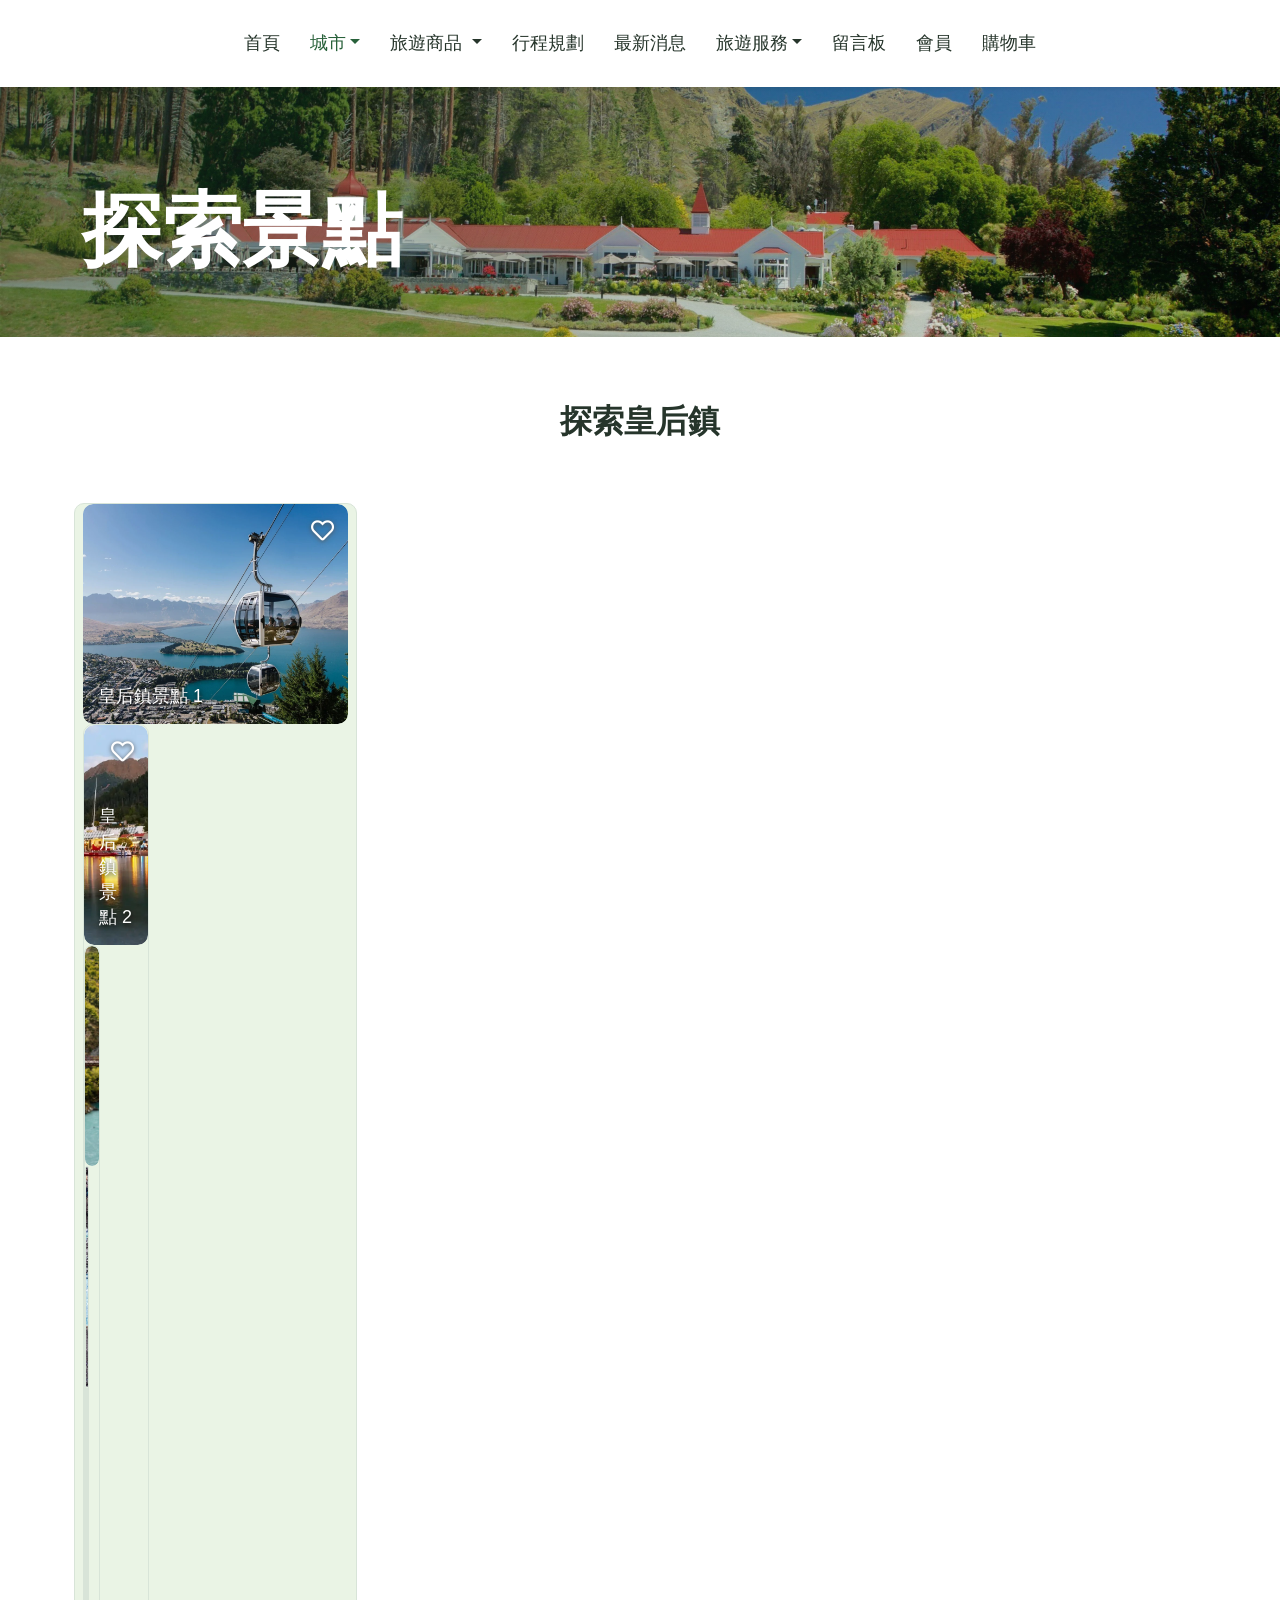
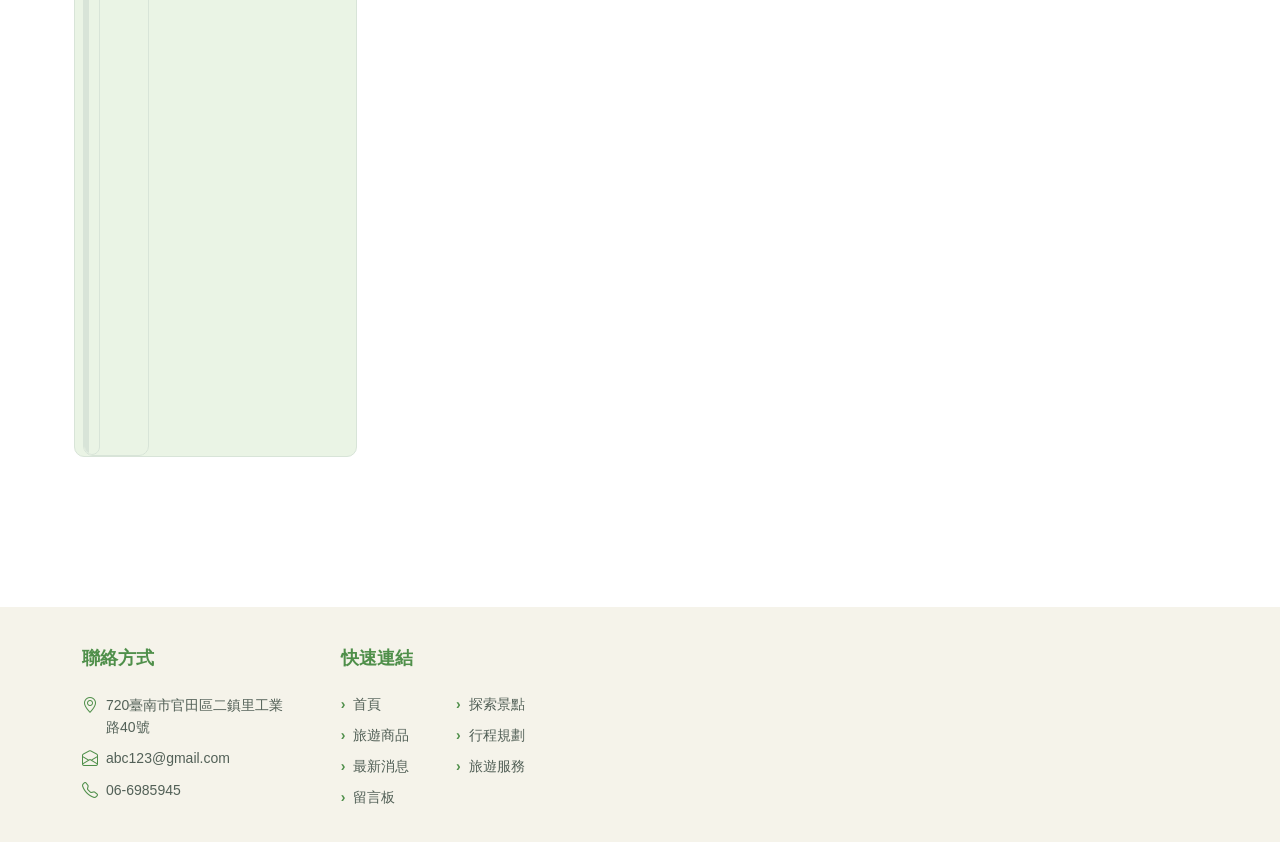
==== commit b81e2964: "112302: apply shared banner to attractions and products" ====
--- a/attractions.html
+++ b/attractions.html
@@ -6,7 +6,8 @@
     <title>景點探索 | KIWI TRAILS</title>
     <link href="css/bootstrap.min.css" rel="stylesheet" />
     <link href="css/style.css" rel="stylesheet" />
-    <link href="css/attractions.css" rel="stylesheet" />
+    <link href="css/attractions.css" rel="stylesheet" />
+    <link href="css/banner.css" rel="stylesheet" />
     <link href="https://cdnjs.cloudflare.com/ajax/libs/font-awesome/5.10.0/css/all.min.css" rel="stylesheet">
     <link href="https://cdn.jsdelivr.net/npm/bootstrap-icons@1.4.1/font/bootstrap-icons.css" rel="stylesheet">
   </head>
@@ -28,7 +29,7 @@
 				<div class="nav-item dropdown">
                     <a href="attractions.html" class="nav-link dropdown-toggle" data-bs-toggle="dropdown">城市</a>
                     <div class="dropdown-menu m-0">
-						<h6 style="margin: 10px 13px 3px;">南島</h6>
+						<h6 style="margin: 10px 13px 3px;">南島</h1>
                         <a href="attractions.html?city=Queenstown" class="dropdown-item">皇后鎮（Queenstown）</a>
                         <a href="attractions.html?city=Christchurch" class="dropdown-item">基督城（Christchurch）</a>
 						<a href="attractions.html?city=Dunedin" class="dropdown-item">但尼丁（Dunedin）</a>
@@ -94,7 +95,7 @@
       <div class="container py-5">
         <div class="row justify-content-start">
           <div class="col-lg-9 text-center text-lg-start">
-            <h6 class="display-1 text-white mb-4">探索景點</h6>
+            <h1 class="display-1 text-white mb-4">探索景點</h6>
           </div>
         </div>
       </div>
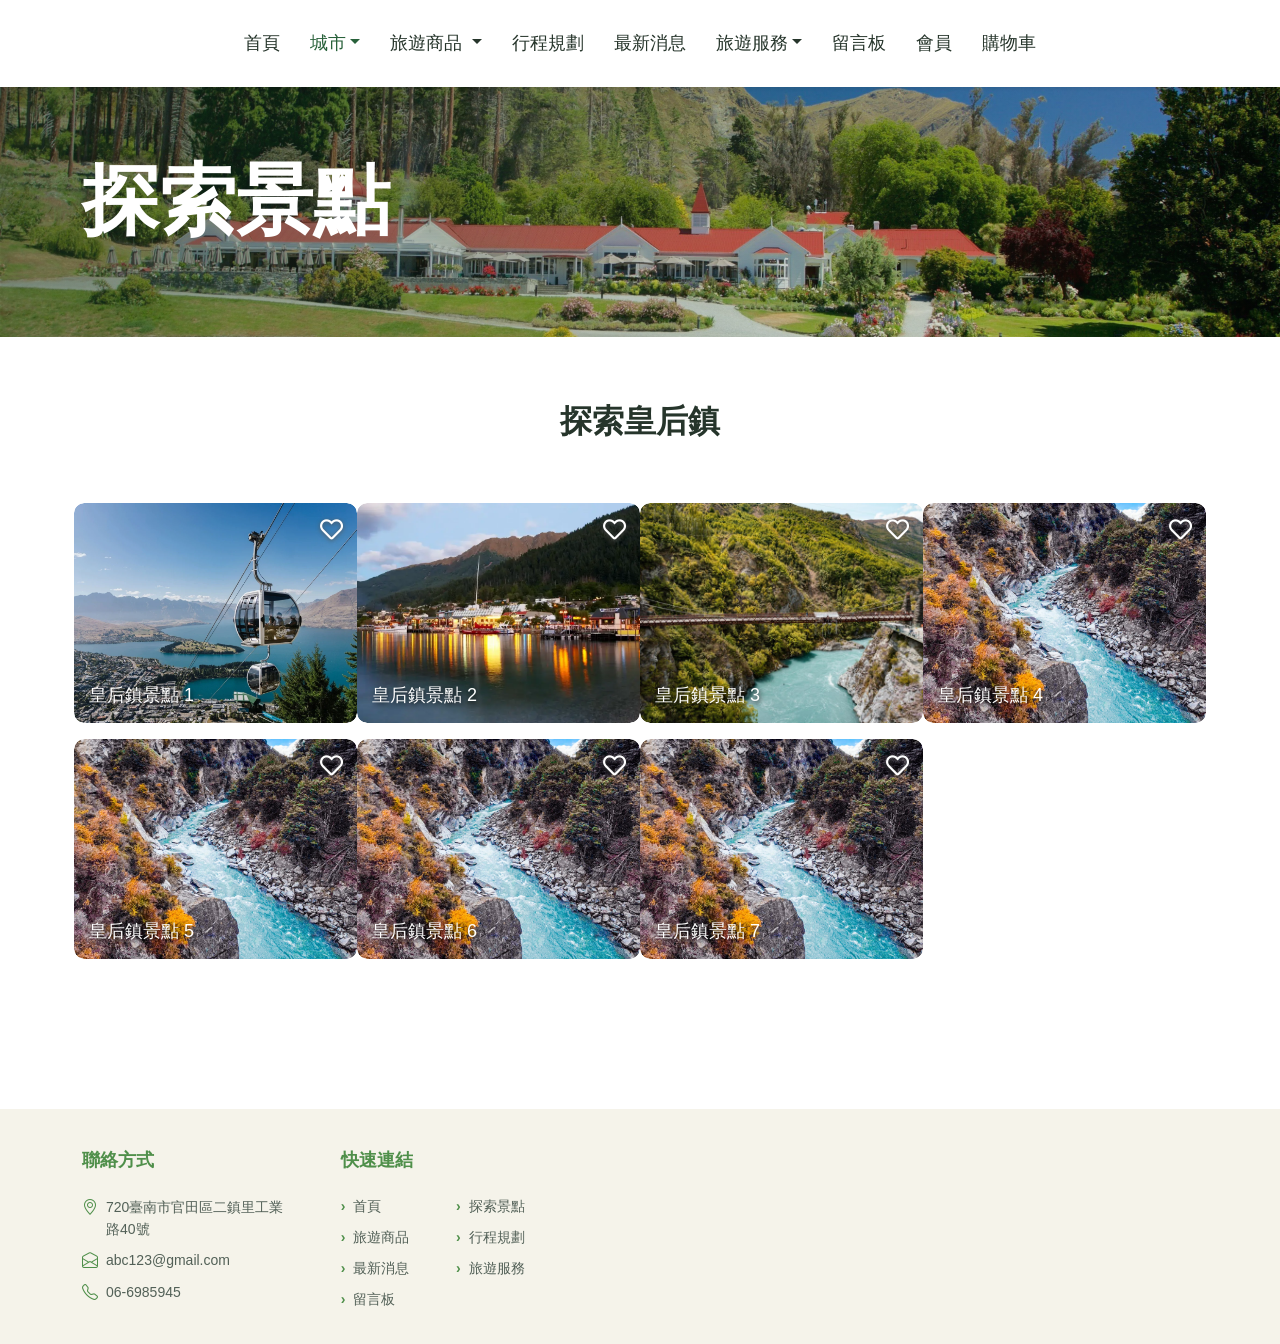
==== commit 26e0d936: "112302: close each attraction card wrapper correctly" ====
--- a/attractions.html
+++ b/attractions.html
@@ -129,6 +129,7 @@
                 </div>
               </div>
             </div>
+            </div>
 <div class="col-lg-3 col-md-6 attraction-item" data-city="Queenstown">
             <div class="attraction-card">
               <div class="attraction-image">
@@ -144,6 +145,7 @@
                 </div>
               </div>
             </div>
+            </div>
 <div class="col-lg-3 col-md-6 attraction-item" data-city="Queenstown">
             <div class="attraction-card">
               <div class="attraction-image">
@@ -159,6 +161,7 @@
                 </div>
               </div>
             </div>
+            </div>
 <div class="col-lg-3 col-md-6 attraction-item" data-city="Queenstown">
             <div class="attraction-card">
               <div class="attraction-image">
@@ -174,6 +177,7 @@
                 </div>
               </div>
             </div>
+            </div>
 <div class="col-lg-3 col-md-6 attraction-item" data-city="Queenstown">
             <div class="attraction-card">
               <div class="attraction-image">
@@ -189,6 +193,7 @@
                 </div>
               </div>
             </div>
+            </div>
 <div class="col-lg-3 col-md-6 attraction-item" data-city="Queenstown">
             <div class="attraction-card">
               <div class="attraction-image">
@@ -203,6 +208,7 @@
                   <h5>皇后鎮景點 6</h5>
                 </div>
               </div>
+            </div>
             </div>
 <div class="col-lg-3 col-md-6 attraction-item" data-city="Queenstown">
             <div class="attraction-card">
@@ -236,6 +242,7 @@
                 </div>
               </div>
             </div>
+            </div>
 <div class="col-lg-3 col-md-6 attraction-item" data-city="Christchurch">
             <div class="attraction-card">
               <div class="attraction-image">
@@ -251,6 +258,7 @@
                 </div>
               </div>
             </div>
+            </div>
 <div class="col-lg-3 col-md-6 attraction-item" data-city="Christchurch">
             <div class="attraction-card">
               <div class="attraction-image">
@@ -266,6 +274,7 @@
                 </div>
               </div>
             </div>
+            </div>
 <div class="col-lg-3 col-md-6 attraction-item" data-city="Christchurch">
             <div class="attraction-card">
               <div class="attraction-image">
@@ -281,6 +290,7 @@
                 </div>
               </div>
             </div>
+            </div>
 <div class="col-lg-3 col-md-6 attraction-item" data-city="Christchurch">
             <div class="attraction-card">
               <div class="attraction-image">
@@ -296,6 +306,7 @@
                 </div>
               </div>
             </div>
+            </div>
 <div class="col-lg-3 col-md-6 attraction-item" data-city="Christchurch">
             <div class="attraction-card">
               <div class="attraction-image">
@@ -310,6 +321,7 @@
                   <h5>基督城景點 6</h5>
                 </div>
               </div>
+            </div>
             </div>
 <div class="col-lg-3 col-md-6 attraction-item" data-city="Christchurch">
             <div class="attraction-card">
@@ -343,6 +355,7 @@
                 </div>
               </div>
             </div>
+            </div>
 <div class="col-lg-3 col-md-6 attraction-item" data-city="Dunedin">
             <div class="attraction-card">
               <div class="attraction-image">
@@ -358,6 +371,7 @@
                 </div>
               </div>
             </div>
+            </div>
 <div class="col-lg-3 col-md-6 attraction-item" data-city="Dunedin">
             <div class="attraction-card">
               <div class="attraction-image">
@@ -373,6 +387,7 @@
                 </div>
               </div>
             </div>
+            </div>
 <div class="col-lg-3 col-md-6 attraction-item" data-city="Dunedin">
             <div class="attraction-card">
               <div class="attraction-image">
@@ -388,6 +403,7 @@
                 </div>
               </div>
             </div>
+            </div>
 <div class="col-lg-3 col-md-6 attraction-item" data-city="Dunedin">
             <div class="attraction-card">
               <div class="attraction-image">
@@ -403,6 +419,7 @@
                 </div>
               </div>
             </div>
+            </div>
 <div class="col-lg-3 col-md-6 attraction-item" data-city="Dunedin">
             <div class="attraction-card">
               <div class="attraction-image">
@@ -417,6 +434,7 @@
                   <h5>但尼丁景點 6</h5>
                 </div>
               </div>
+            </div>
             </div>
 <div class="col-lg-3 col-md-6 attraction-item" data-city="Dunedin">
             <div class="attraction-card">
@@ -450,6 +468,7 @@
                 </div>
               </div>
             </div>
+            </div>
 <div class="col-lg-3 col-md-6 attraction-item" data-city="TeAnau">
             <div class="attraction-card">
               <div class="attraction-image">
@@ -465,6 +484,7 @@
                 </div>
               </div>
             </div>
+            </div>
 <div class="col-lg-3 col-md-6 attraction-item" data-city="TeAnau">
             <div class="attraction-card">
               <div class="attraction-image">
@@ -480,6 +500,7 @@
                 </div>
               </div>
             </div>
+            </div>
 <div class="col-lg-3 col-md-6 attraction-item" data-city="TeAnau">
             <div class="attraction-card">
               <div class="attraction-image">
@@ -495,6 +516,7 @@
                 </div>
               </div>
             </div>
+            </div>
 <div class="col-lg-3 col-md-6 attraction-item" data-city="TeAnau">
             <div class="attraction-card">
               <div class="attraction-image">
@@ -510,6 +532,7 @@
                 </div>
               </div>
             </div>
+            </div>
 <div class="col-lg-3 col-md-6 attraction-item" data-city="TeAnau">
             <div class="attraction-card">
               <div class="attraction-image">
@@ -524,6 +547,7 @@
                   <h5>蒂阿瑙景點 6</h5>
                 </div>
               </div>
+            </div>
             </div>
 <div class="col-lg-3 col-md-6 attraction-item" data-city="TeAnau">
             <div class="attraction-card">
@@ -557,6 +581,7 @@
                 </div>
               </div>
             </div>
+            </div>
 <div class="col-lg-3 col-md-6 attraction-item" data-city="Akaroa">
             <div class="attraction-card">
               <div class="attraction-image">
@@ -572,6 +597,7 @@
                 </div>
               </div>
             </div>
+            </div>
 <div class="col-lg-3 col-md-6 attraction-item" data-city="Akaroa">
             <div class="attraction-card">
               <div class="attraction-image">
@@ -587,6 +613,7 @@
                 </div>
               </div>
             </div>
+            </div>
 <div class="col-lg-3 col-md-6 attraction-item" data-city="Akaroa">
             <div class="attraction-card">
               <div class="attraction-image">
@@ -602,6 +629,7 @@
                 </div>
               </div>
             </div>
+            </div>
 <div class="col-lg-3 col-md-6 attraction-item" data-city="Akaroa">
             <div class="attraction-card">
               <div class="attraction-image">
@@ -617,6 +645,7 @@
                 </div>
               </div>
             </div>
+            </div>
 <div class="col-lg-3 col-md-6 attraction-item" data-city="Akaroa">
             <div class="attraction-card">
               <div class="attraction-image">
@@ -631,6 +660,7 @@
                   <h5>阿卡羅阿景點 6</h5>
                 </div>
               </div>
+            </div>
             </div>
 <div class="col-lg-3 col-md-6 attraction-item" data-city="Akaroa">
             <div class="attraction-card">
@@ -664,6 +694,7 @@
                 </div>
               </div>
             </div>
+            </div>
 <div class="col-lg-3 col-md-6 attraction-item" data-city="Auckland">
             <div class="attraction-card">
               <div class="attraction-image">
@@ -679,6 +710,7 @@
                 </div>
               </div>
             </div>
+            </div>
 <div class="col-lg-3 col-md-6 attraction-item" data-city="Auckland">
             <div class="attraction-card">
               <div class="attraction-image">
@@ -694,6 +726,7 @@
                 </div>
               </div>
             </div>
+            </div>
 <div class="col-lg-3 col-md-6 attraction-item" data-city="Auckland">
             <div class="attraction-card">
               <div class="attraction-image">
@@ -709,6 +742,7 @@
                 </div>
               </div>
             </div>
+            </div>
 <div class="col-lg-3 col-md-6 attraction-item" data-city="Auckland">
             <div class="attraction-card">
               <div class="attraction-image">
@@ -724,6 +758,7 @@
                 </div>
               </div>
             </div>
+            </div>
 <div class="col-lg-3 col-md-6 attraction-item" data-city="Auckland">
             <div class="attraction-card">
               <div class="attraction-image">
@@ -738,6 +773,7 @@
                   <h5>奧克蘭景點 6</h5>
                 </div>
               </div>
+            </div>
             </div>
 <div class="col-lg-3 col-md-6 attraction-item" data-city="Auckland">
             <div class="attraction-card">
@@ -771,6 +807,7 @@
                 </div>
               </div>
             </div>
+            </div>
 <div class="col-lg-3 col-md-6 attraction-item" data-city="Wellington">
             <div class="attraction-card">
               <div class="attraction-image">
@@ -786,6 +823,7 @@
                 </div>
               </div>
             </div>
+            </div>
 <div class="col-lg-3 col-md-6 attraction-item" data-city="Wellington">
             <div class="attraction-card">
               <div class="attraction-image">
@@ -801,6 +839,7 @@
                 </div>
               </div>
             </div>
+            </div>
 <div class="col-lg-3 col-md-6 attraction-item" data-city="Wellington">
             <div class="attraction-card">
               <div class="attraction-image">
@@ -816,6 +855,7 @@
                 </div>
               </div>
             </div>
+            </div>
 <div class="col-lg-3 col-md-6 attraction-item" data-city="Wellington">
             <div class="attraction-card">
               <div class="attraction-image">
@@ -831,6 +871,7 @@
                 </div>
               </div>
             </div>
+            </div>
 <div class="col-lg-3 col-md-6 attraction-item" data-city="Wellington">
             <div class="attraction-card">
               <div class="attraction-image">
@@ -845,6 +886,7 @@
                   <h5>威靈頓景點 6</h5>
                 </div>
               </div>
+            </div>
             </div>
 <div class="col-lg-3 col-md-6 attraction-item" data-city="Wellington">
             <div class="attraction-card">
@@ -878,6 +920,7 @@
                 </div>
               </div>
             </div>
+            </div>
 <div class="col-lg-3 col-md-6 attraction-item" data-city="Rotorua">
             <div class="attraction-card">
               <div class="attraction-image">
@@ -893,6 +936,7 @@
                 </div>
               </div>
             </div>
+            </div>
 <div class="col-lg-3 col-md-6 attraction-item" data-city="Rotorua">
             <div class="attraction-card">
               <div class="attraction-image">
@@ -908,6 +952,7 @@
                 </div>
               </div>
             </div>
+            </div>
 <div class="col-lg-3 col-md-6 attraction-item" data-city="Rotorua">
             <div class="attraction-card">
               <div class="attraction-image">
@@ -923,6 +968,7 @@
                 </div>
               </div>
             </div>
+            </div>
 <div class="col-lg-3 col-md-6 attraction-item" data-city="Rotorua">
             <div class="attraction-card">
               <div class="attraction-image">
@@ -938,6 +984,7 @@
                 </div>
               </div>
             </div>
+            </div>
 <div class="col-lg-3 col-md-6 attraction-item" data-city="Rotorua">
             <div class="attraction-card">
               <div class="attraction-image">
@@ -952,6 +999,7 @@
                   <h5>羅吐魯阿景點 6</h5>
                 </div>
               </div>
+            </div>
             </div>
 <div class="col-lg-3 col-md-6 attraction-item" data-city="Rotorua">
             <div class="attraction-card">
@@ -985,6 +1033,7 @@
                 </div>
               </div>
             </div>
+            </div>
 <div class="col-lg-3 col-md-6 attraction-item" data-city="Taupo">
             <div class="attraction-card">
               <div class="attraction-image">
@@ -1000,6 +1049,7 @@
                 </div>
               </div>
             </div>
+            </div>
 <div class="col-lg-3 col-md-6 attraction-item" data-city="Taupo">
             <div class="attraction-card">
               <div class="attraction-image">
@@ -1015,6 +1065,7 @@
                 </div>
               </div>
             </div>
+            </div>
 <div class="col-lg-3 col-md-6 attraction-item" data-city="Taupo">
             <div class="attraction-card">
               <div class="attraction-image">
@@ -1030,6 +1081,7 @@
                 </div>
               </div>
             </div>
+            </div>
 <div class="col-lg-3 col-md-6 attraction-item" data-city="Taupo">
             <div class="attraction-card">
               <div class="attraction-image">
@@ -1045,6 +1097,7 @@
                 </div>
               </div>
             </div>
+            </div>
 <div class="col-lg-3 col-md-6 attraction-item" data-city="Taupo">
             <div class="attraction-card">
               <div class="attraction-image">
@@ -1059,6 +1112,7 @@
                   <h5>陶波景點 6</h5>
                 </div>
               </div>
+            </div>
             </div>
 <div class="col-lg-3 col-md-6 attraction-item" data-city="Taupo">
             <div class="attraction-card">
@@ -1092,6 +1146,7 @@
                 </div>
               </div>
             </div>
+            </div>
 <div class="col-lg-3 col-md-6 attraction-item" data-city="Matamata">
             <div class="attraction-card">
               <div class="attraction-image">
@@ -1107,6 +1162,7 @@
                 </div>
               </div>
             </div>
+            </div>
 <div class="col-lg-3 col-md-6 attraction-item" data-city="Matamata">
             <div class="attraction-card">
               <div class="attraction-image">
@@ -1122,6 +1178,7 @@
                 </div>
               </div>
             </div>
+            </div>
 <div class="col-lg-3 col-md-6 attraction-item" data-city="Matamata">
             <div class="attraction-card">
               <div class="attraction-image">
@@ -1137,6 +1194,7 @@
                 </div>
               </div>
             </div>
+            </div>
 <div class="col-lg-3 col-md-6 attraction-item" data-city="Matamata">
             <div class="attraction-card">
               <div class="attraction-image">
@@ -1152,6 +1210,7 @@
                 </div>
               </div>
             </div>
+            </div>
 <div class="col-lg-3 col-md-6 attraction-item" data-city="Matamata">
             <div class="attraction-card">
               <div class="attraction-image">
@@ -1166,6 +1225,7 @@
                   <h5>瑪塔瑪塔景點 6</h5>
                 </div>
               </div>
+            </div>
             </div>
 <div class="col-lg-3 col-md-6 attraction-item" data-city="Matamata">
             <div class="attraction-card">
--- a/css/attractions.css
+++ b/css/attractions.css
@@ -324,3 +324,43 @@
     background-color: var(--bg_green);
 }
 
+
+
+/* 修正卡片外層露出綠色色塊：背景交由圖片本身呈現 */
+.attraction-list-section .attraction-item {
+  height: auto !important;
+  min-height: 0;
+  padding: 0 !important;
+  background: transparent !important;
+  border: 0 !important;
+  border-radius: 10px;
+  overflow: hidden;
+}
+
+.attraction-list-section .attraction-card {
+  height: 220px !important;
+  min-height: 220px;
+  background: transparent !important;
+}
+
+.attraction-list-section .attraction-image {
+  height: 220px !important;
+  min-height: 220px;
+  background: transparent !important;
+}
+
+@media (max-width: 768px) {
+  .attraction-list-section .attraction-card,
+  .attraction-list-section .attraction-image {
+    height: 190px !important;
+    min-height: 190px;
+  }
+}
+
+@media (max-width: 576px) {
+  .attraction-list-section .attraction-card,
+  .attraction-list-section .attraction-image {
+    height: 220px !important;
+    min-height: 220px;
+  }
+}
--- a/css/banner.css
+++ b/css/banner.css
@@ -0,0 +1,49 @@
+/* 所有內頁共用的標題橫幅：與「景點探索」頁面保持一致 */
+.attraction-banner,
+.page-banner {
+  position: relative;
+  height: 250px;
+  min-height: 250px;
+  padding: 0 !important;
+  display: flex;
+  align-items: center;
+  color: #fff;
+  background:
+    linear-gradient(
+      to right,
+      rgba(24, 54, 40, 0.50),
+      rgba(24, 54, 40, 0.08)
+    ),
+    url("../img/Scity-Queenstown.webp") center 63% no-repeat;
+  background-size: cover;
+}
+
+.attraction-banner > .container,
+.page-banner > .container {
+  width: 100%;
+  padding-top: 0 !important;
+  padding-bottom: 0 !important;
+}
+
+.attraction-banner h1,
+.page-banner h1 {
+  margin: 0 0 1.5rem;
+  color: #fff !important;
+  font-family: "Poppins", "Noto Sans TC", sans-serif;
+  font-size: clamp(2.6rem, 6vw, 5rem);
+  font-weight: 300;
+  line-height: 1.2;
+}
+
+@media (max-width: 768px) {
+  .attraction-banner,
+  .page-banner {
+    height: 210px;
+    min-height: 210px;
+  }
+
+  .attraction-banner h1,
+  .page-banner h1 {
+    font-size: clamp(2.2rem, 10vw, 3.2rem);
+  }
+}
